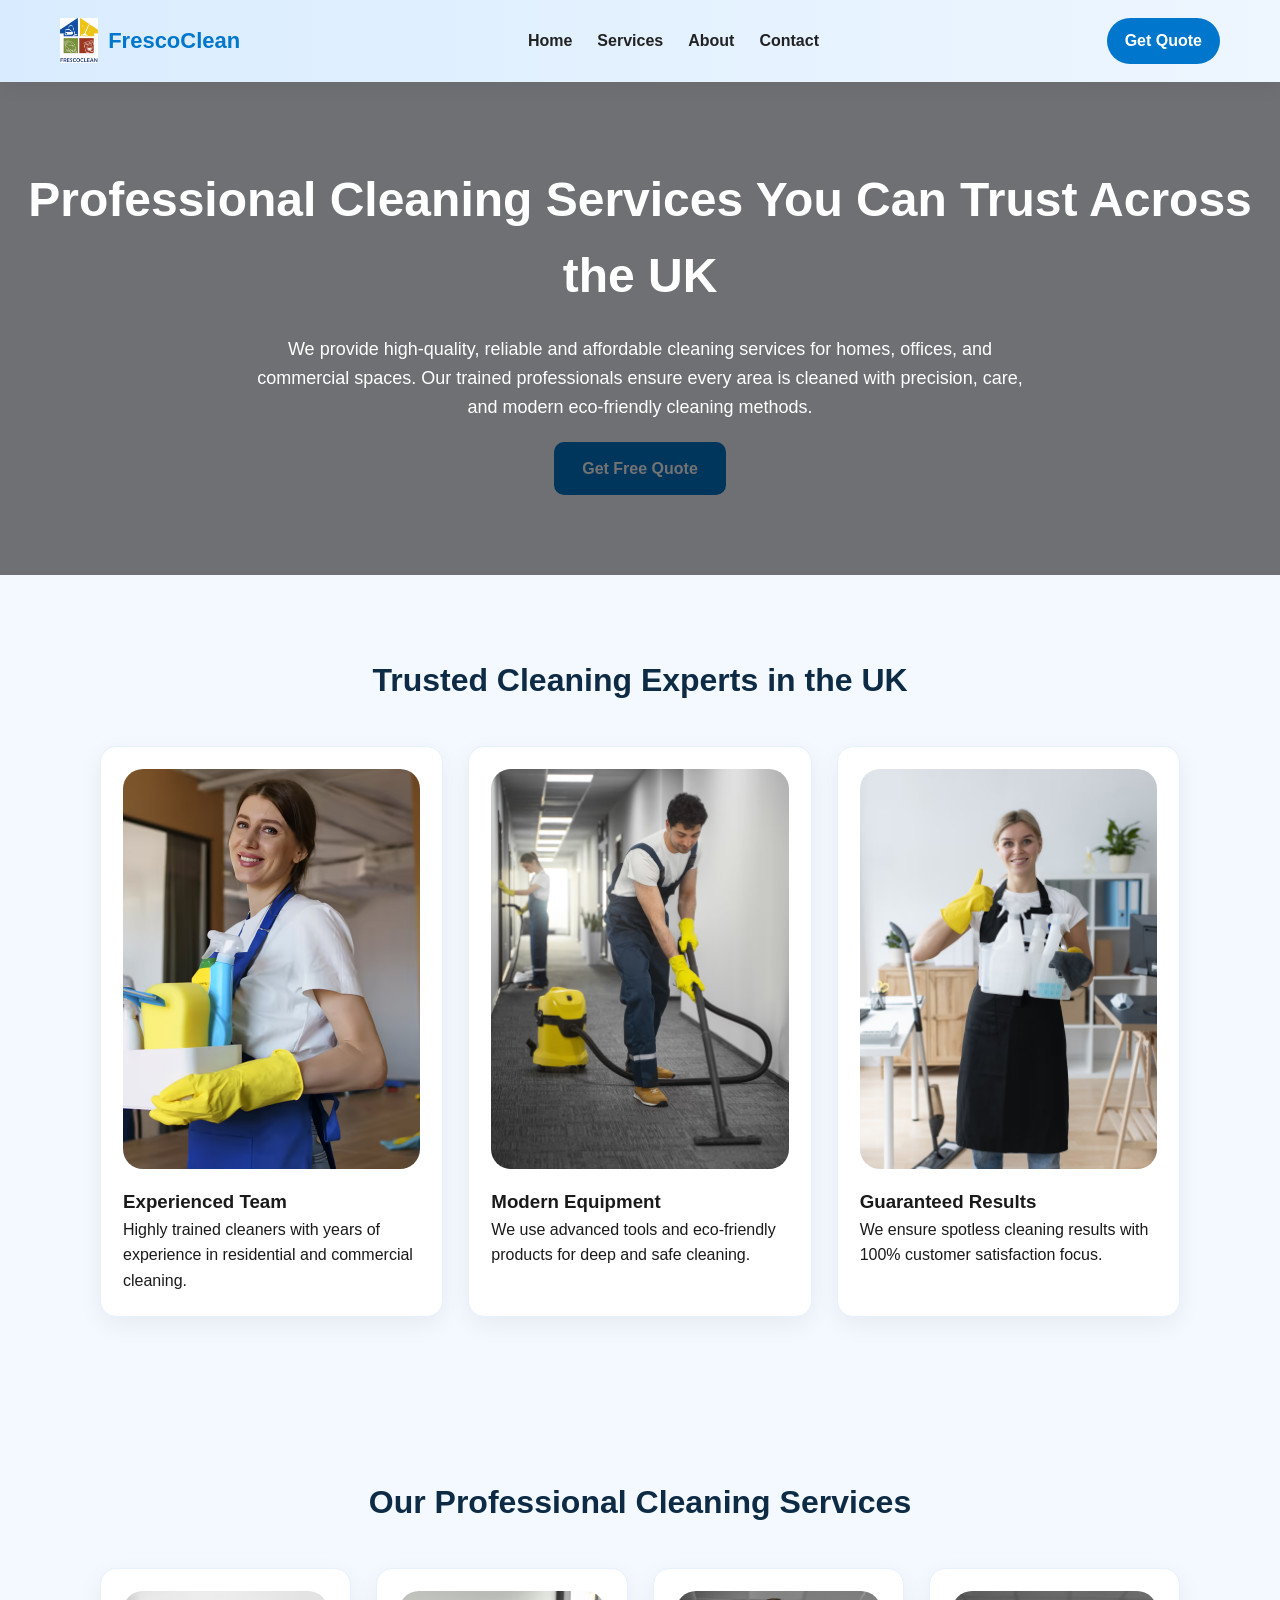
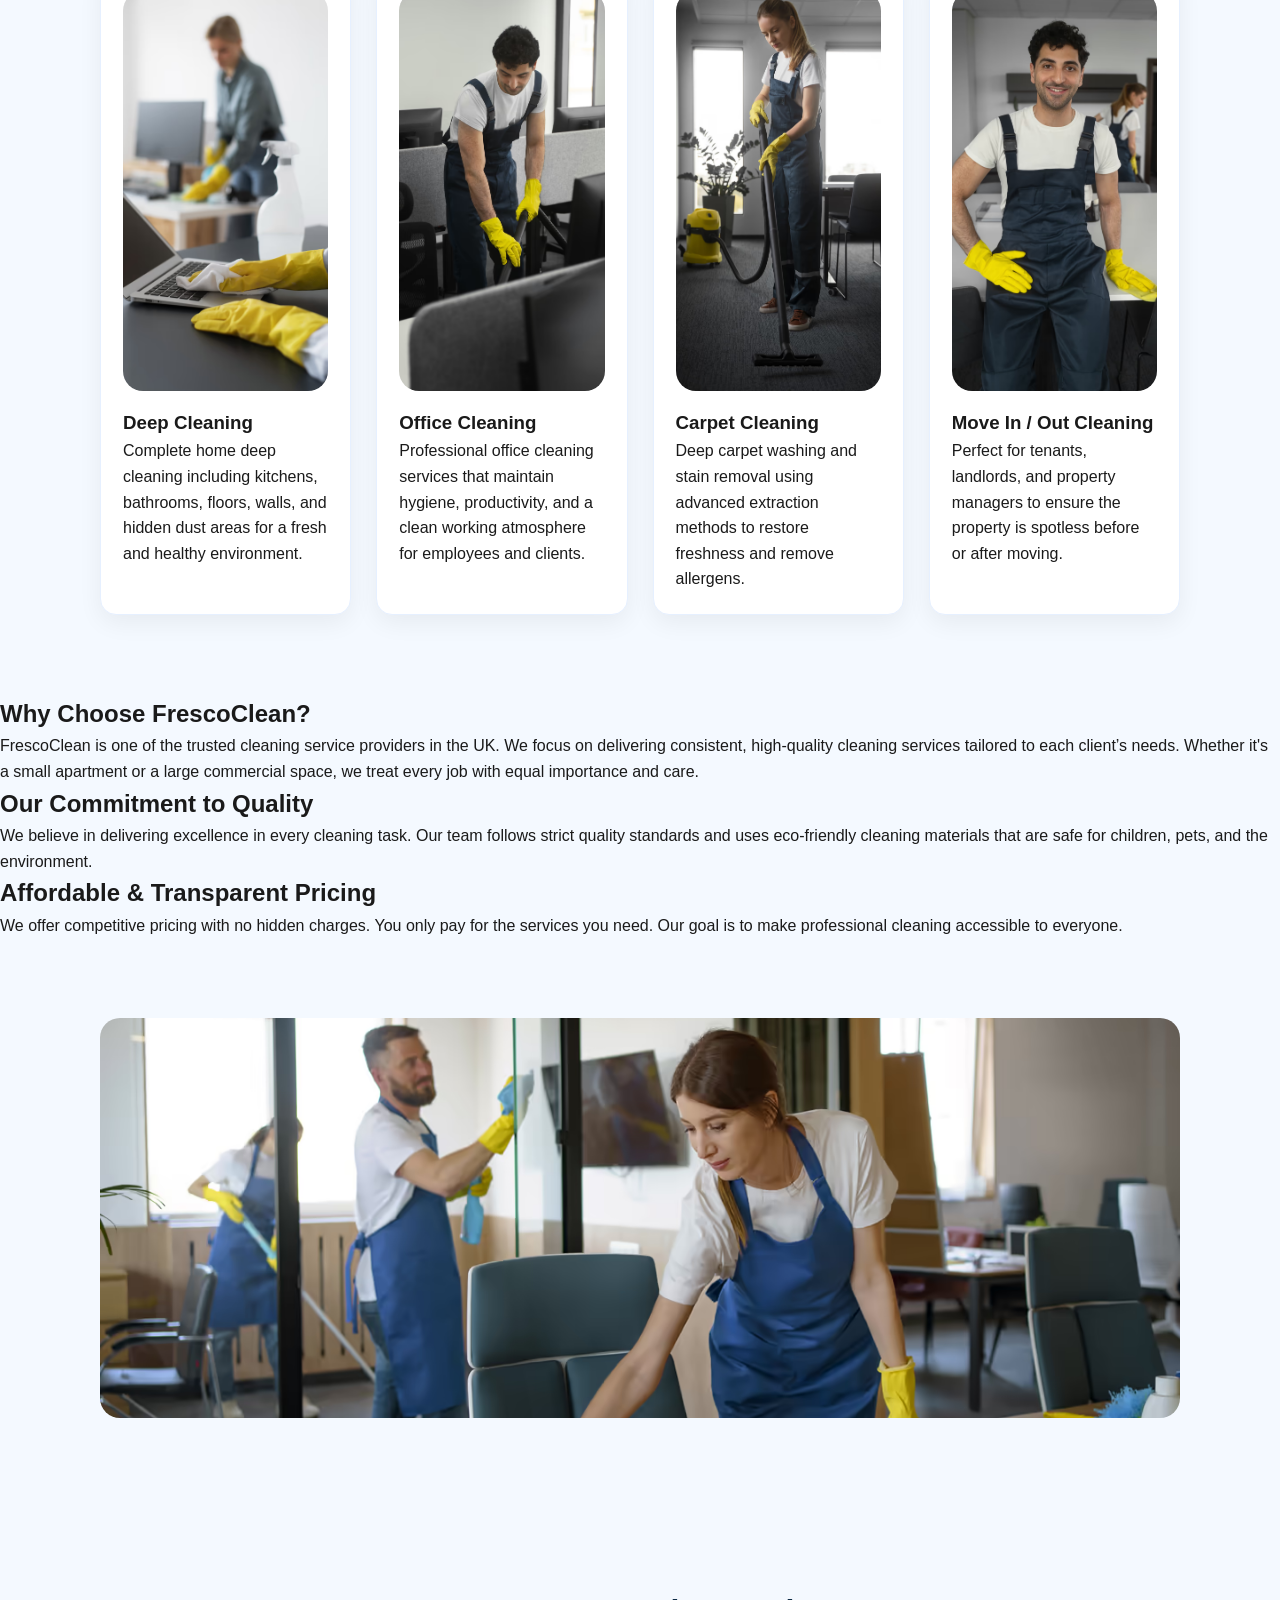
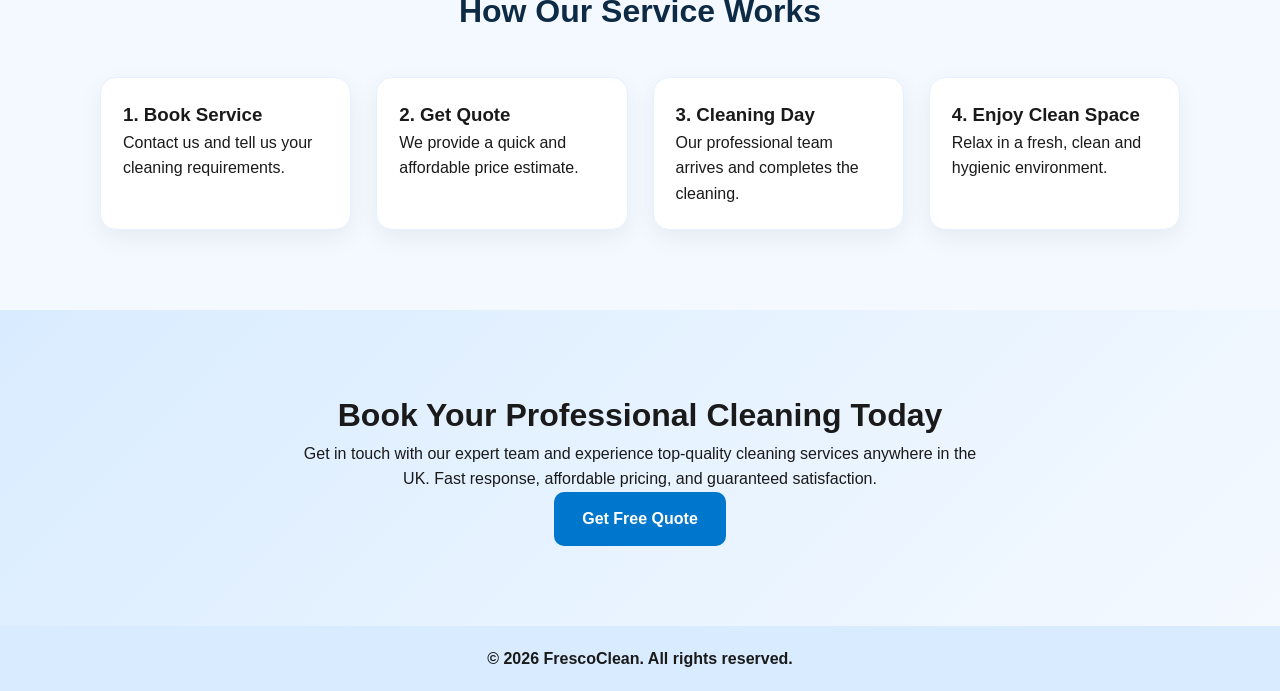
==== index.html @ 320743f5 "Update index.html" ====
<!DOCTYPE html>
<html>
<head>
  <title>FrescoClean - Professional Cleaning Services UK</title>
  <link rel="stylesheet" href="style.css">
  <meta name="viewport" content="width=device-width, initial-scale=1.0">
</head>

<body>

<!-- NAV -->
<header class="navbar">
  
  <div class="logo-box">
    <img src="images/logo.avif" alt="FrescoClean Logo">
    <span>FrescoClean</span>
  </div>

  <nav>
    <a href="index.html">Home</a>
    <a href="services.html">Services</a>
    <a href="about.html">About</a>
    <a href="contact.html">Contact</a>
  </nav>

  <a href="contact.html" class="nav-btn">Get Quote</a>
</header>

<!-- HERO -->
<section class="hero hero-img">
  <h1>Professional Cleaning Services You Can Trust Across the UK</h1>
  <p style="color: white;">
    We provide high-quality, reliable and affordable cleaning services for homes,
    offices, and commercial spaces. Our trained professionals ensure every area
    is cleaned with precision, care, and modern eco-friendly cleaning methods.
  </p>
  <a class="btn" href="contact.html">Get Free Quote</a>
</section>

<!-- TRUST STRIP -->
<section class="section">
  <h2>Trusted Cleaning Experts in the UK</h2>
  <div class="grid">

    <div class="card">
      <img src="images/team.avif">
      <h3>Experienced Team</h3>
      <p>Highly trained cleaners with years of experience in residential and commercial cleaning.</p>
    </div>

    <div class="card">
      <img src="images/tools.avif">
      <h3>Modern Equipment</h3>
      <p>We use advanced tools and eco-friendly products for deep and safe cleaning.</p>
    </div>

    <div class="card">
      <img src="images/clean-home.avif">
      <h3>Guaranteed Results</h3>
      <p>We ensure spotless cleaning results with 100% customer satisfaction focus.</p>
    </div>

  </div>
</section>

<!-- SERVICES -->
<section class="section">
  <h2>Our Professional Cleaning Services</h2>

  <div class="grid">

    <div class="card">
      <img src="images/deep-clean.avif">
      <h3>Deep Cleaning</h3>
      <p>
        Complete home deep cleaning including kitchens, bathrooms, floors, walls,
        and hidden dust areas for a fresh and healthy environment.
      </p>
    </div>

    <div class="card">
      <img src="images/office.avif">
      <h3>Office Cleaning</h3>
      <p>
        Professional office cleaning services that maintain hygiene, productivity,
        and a clean working atmosphere for employees and clients.
      </p>
    </div>

    <div class="card">
      <img src="images/carpet.avif">
      <h3>Carpet Cleaning</h3>
      <p>
        Deep carpet washing and stain removal using advanced extraction methods
        to restore freshness and remove allergens.
      </p>
    </div>

    <div class="card">
      <img src="images/move.avif">
      <h3>Move In / Out Cleaning</h3>
      <p>
        Perfect for tenants, landlords, and property managers to ensure the
        property is spotless before or after moving.
      </p>
    </div>

  </div>
</section>

<!-- WHY CHOOSE US LONG SECTION -->
<section class="long">

  <div class="block">
    <h2>Why Choose FrescoClean?</h2>
    <p>
      FrescoClean is one of the trusted cleaning service providers in the UK.
      We focus on delivering consistent, high-quality cleaning services tailored
      to each client’s needs. Whether it's a small apartment or a large commercial space,
      we treat every job with equal importance and care.
    </p>
  </div>

  <div class="block">
    <h2>Our Commitment to Quality</h2>
    <p>
      We believe in delivering excellence in every cleaning task. Our team follows
      strict quality standards and uses eco-friendly cleaning materials that are safe
      for children, pets, and the environment.
    </p>
  </div>

  <div class="block">
    <h2>Affordable & Transparent Pricing</h2>
    <p>
      We offer competitive pricing with no hidden charges. You only pay for the
      services you need. Our goal is to make professional cleaning accessible to everyone.
    </p>
  </div>

</section>

<!-- IMAGE BANNER -->
<section class="section">
  <img src="images/hor.avif" style="width:100%;height:400px;object-fit:cover;border-radius:20px;">
</section>

<!-- PROCESS -->
<section class="section">
  <h2>How Our Service Works</h2>

  <div class="grid">

    <div class="card">
      <h3>1. Book Service</h3>
      <p>Contact us and tell us your cleaning requirements.</p>
    </div>

    <div class="card">
      <h3>2. Get Quote</h3>
      <p>We provide a quick and affordable price estimate.</p>
    </div>

    <div class="card">
      <h3>3. Cleaning Day</h3>
      <p>Our professional team arrives and completes the cleaning.</p>
    </div>

    <div class="card">
      <h3>4. Enjoy Clean Space</h3>
      <p>Relax in a fresh, clean and hygienic environment.</p>
    </div>

  </div>
</section>

<!-- CTA -->
<section class="cta">
  <h2>Book Your Professional Cleaning Today</h2>
  <p>
    Get in touch with our expert team and experience top-quality cleaning services
    anywhere in the UK. Fast response, affordable pricing, and guaranteed satisfaction.
  </p>
  <a class="btn" href="contact.html">Get Free Quote</a>
</section>

<!-- FOOTER -->
<footer>
  © 2026 FrescoClean. All rights reserved.
</footer>

</body>
</html>
---- style.css ----
/* ================= RESET ================= */
*{
  margin:0;
  padding:0;
  box-sizing:border-box;
  font-family: Arial, sans-serif;
}

body{
  background:#f4f9ff;
  color:#1a1a1a;
  line-height:1.6;
  overflow-x:hidden;
}

/* ================= NAVBAR ================= */
.navbar{
  display:flex;
  justify-content:space-between;
  align-items:center;
  padding:18px 60px;
  background:linear-gradient(90deg,#d9ecff,#eef6ff);
  position:sticky;
  top:0;
  z-index:999;
  box-shadow:0 5px 20px rgba(0,0,0,0.05);
}

/* LOGO */
.logo-box{
  display:flex;
  align-items:center;
  gap:10px;
}

.logo-box img{
  height:45px;
  width:auto;
}

.logo-box span{
  font-size:22px;
  font-weight:800;
  color:#0077cc;
}

/* NAV LINKS */
.navbar nav{
  display:flex;
  gap:25px;
  align-items:center;
}

.navbar nav a{
  text-decoration:none;
  color:#222;
  font-weight:600;
  transition:0.3s;
}

.navbar nav a:hover{
  color:#0077cc;
}

/* CTA BUTTON */
.nav-btn{
  padding:10px 18px;
  background:#0077cc;
  color:#fff;
  border-radius:25px;
  text-decoration:none;
  font-weight:bold;
  transition:0.3s;
}

.nav-btn:hover{
  background:#005fa3;
}

/* ================= HERO ================= */
.hero{
  min-height:auto;
  padding:80px 20px;
  text-align:center;
}

.hero h1{
  font-size:48px;
  font-weight:800;
}

.hero p{
  font-size:18px;
  max-width:800px;
  margin:20px auto;
  color:#444;
}

/* HERO IMAGE */
.hero-img{
  background:url("images/hero.jpg") center/cover no-repeat;
  color:#fff;
  position:relative;
}

.hero-img::before{
  content:"";
  position:absolute;
  inset:0;
  background:rgba(0,0,0,0.55);
}

.hero-img h1,
.hero-img p{
  position:relative;
  z-index:2;
}

/* ================= SECTIONS ================= */
.section{
  padding:80px 100px;
}

.section h2{
  font-size:32px;
  text-align:center;
  margin-bottom:40px;
  color:#0d2b45;
}

/* GRID */
.grid{
  display:grid;
  grid-template-columns:repeat(auto-fit,minmax(250px,1fr));
  gap:25px;
}

/* CARD */
.card{
  background:#fff;
  border-radius:16px;
  padding:22px;
  box-shadow:0 8px 25px rgba(0,0,0,0.06);
  border:1px solid #e6f0ff;
  transition:0.3s;
}

.card:hover{
  transform:translateY(-6px);
}

.card img{
  width:100%;
  height:180px;
  object-fit:cover;
  border-radius:12px;
  margin-bottom:10px;
}

/* IMAGE SECTION */
.section img{
  width:100%;
  height:400px;
  object-fit:cover;
  border-radius:20px;
}

/* CTA */
.cta{
  text-align:center;
  padding:80px 20px;
  background:linear-gradient(135deg,#d9ecff,#f4f9ff);
}

.cta h2{
  font-size:32px;
}

.cta p{
  max-width:700px;
  margin:auto;
}

/* FOOTER */
footer{
  text-align:center;
  padding:20px;
  background:#d9ecff;
  font-weight:600;
}

/* ================= CONTACT FORM ================= */
.contact-form-box{
  max-width:800px;
  margin:auto;
}

.form-grid{
  display:grid;
  grid-template-columns:1fr 1fr;
  gap:15px;
}

.contact-form-box input,
.contact-form-box select,
.contact-form-box textarea{
  width:100%;
  padding:14px;
  margin-top:12px;
  border:1px solid #e0e0e0;
  border-radius:10px;
  font-size:14px;
  outline:none;
  transition:0.3s;
}

.contact-form-box input:focus,
.contact-form-box select:focus,
.contact-form-box textarea:focus{
  border-color:#0077cc;
  box-shadow:0 0 0 3px rgba(0,119,204,0.1);
}

/* BUTTON */
.btn{
  display:inline-block;
  padding:14px 28px;
  background:#0077cc;
  color:#fff;
  border-radius:10px;
  text-decoration:none;
  font-weight:600;
  transition:0.3s;
}

.btn:hover{
  background:#005fa3;
}

/* ================= MOBILE FIX ================= */
@media(max-width:768px){

  .navbar{
    flex-wrap:wrap;
    padding:12px 15px;
    gap:10px;
  }

  .navbar nav{
    flex-wrap:wrap;
    justify-content:center;
    gap:10px;
  }

  .hero h1{
    font-size:28px;
  }

  .hero p{
    font-size:15px;
  }

  .section{
    padding:40px 15px;
  }

  .grid{
    grid-template-columns:1fr;
  }

  .section img{
    height:220px;
  }

  .form-grid{
    grid-template-columns:1fr;
  }

  .cta h2{
    font-size:24px;
  }
}

/* SMALL PHONES */
@media(max-width:420px){

  .hero h1{
    font-size:24px;
  }

  .navbar nav a{
    font-size:12px;
  }
}
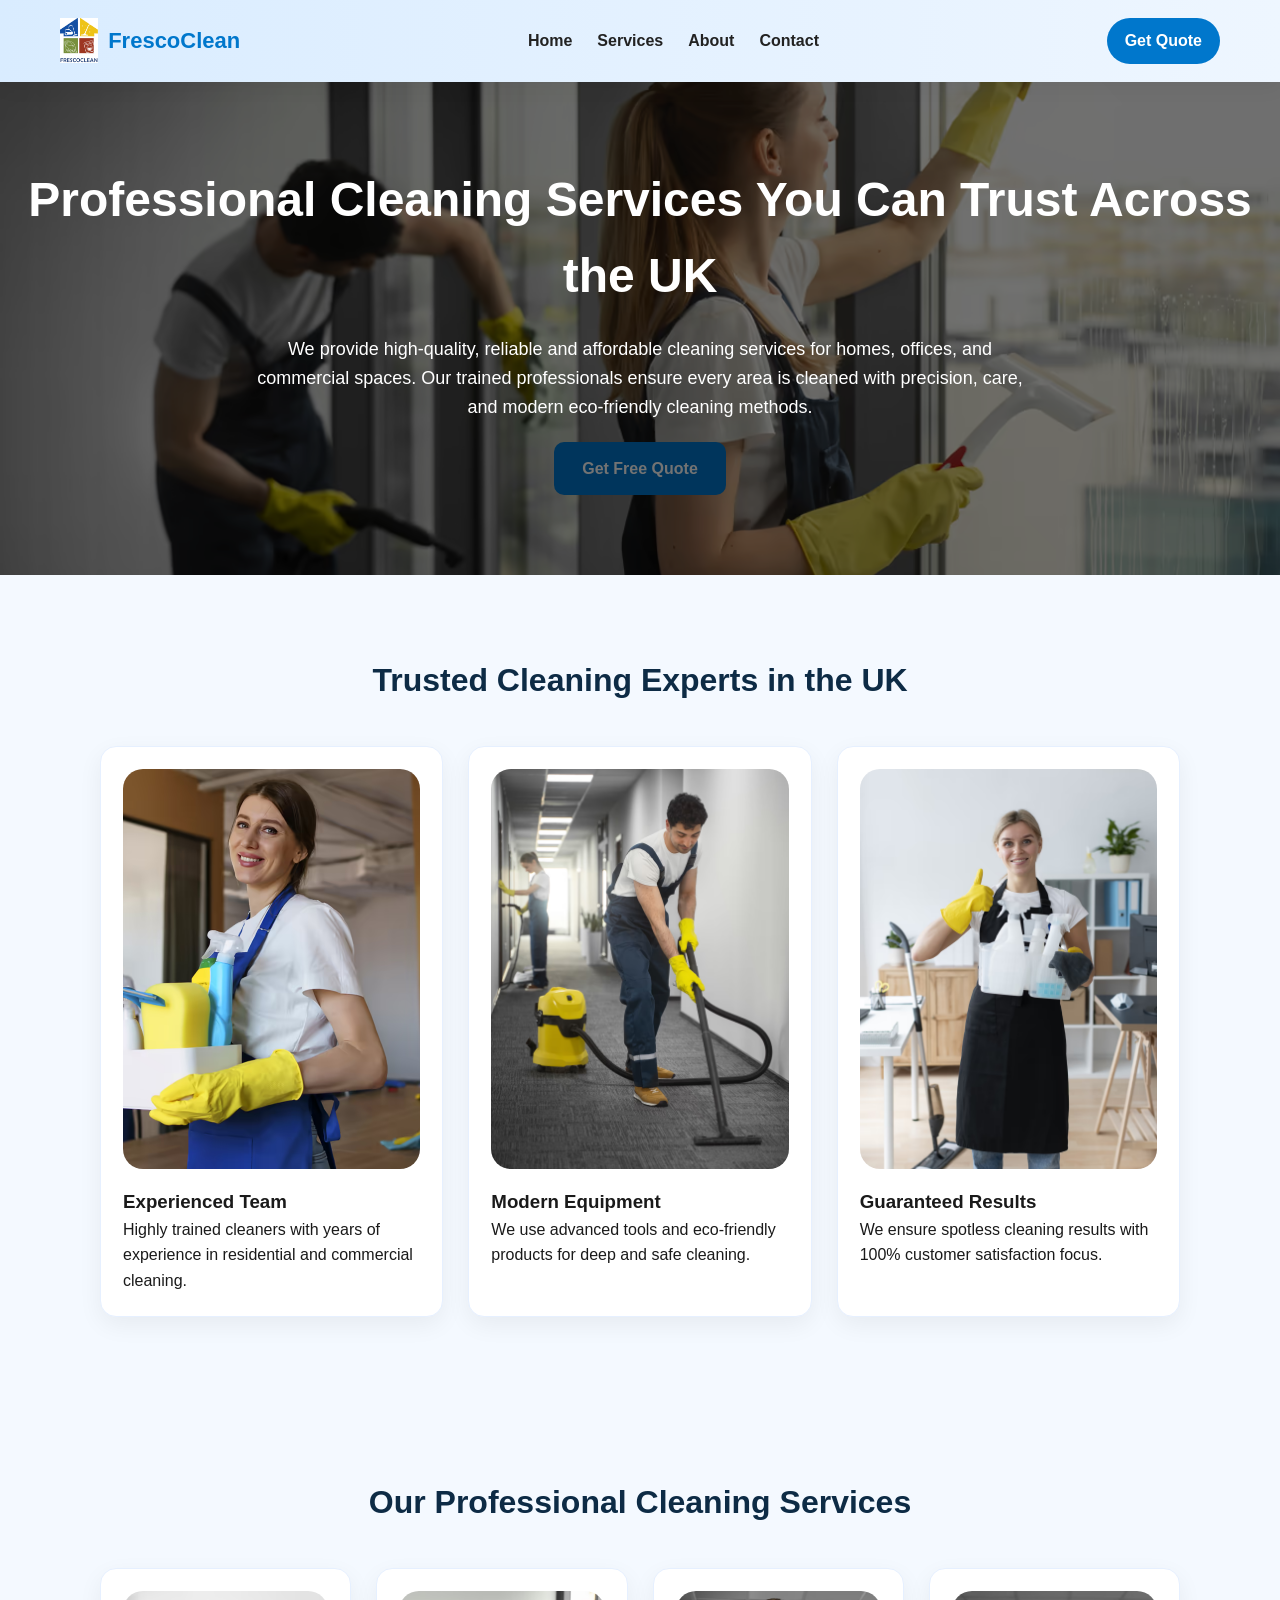
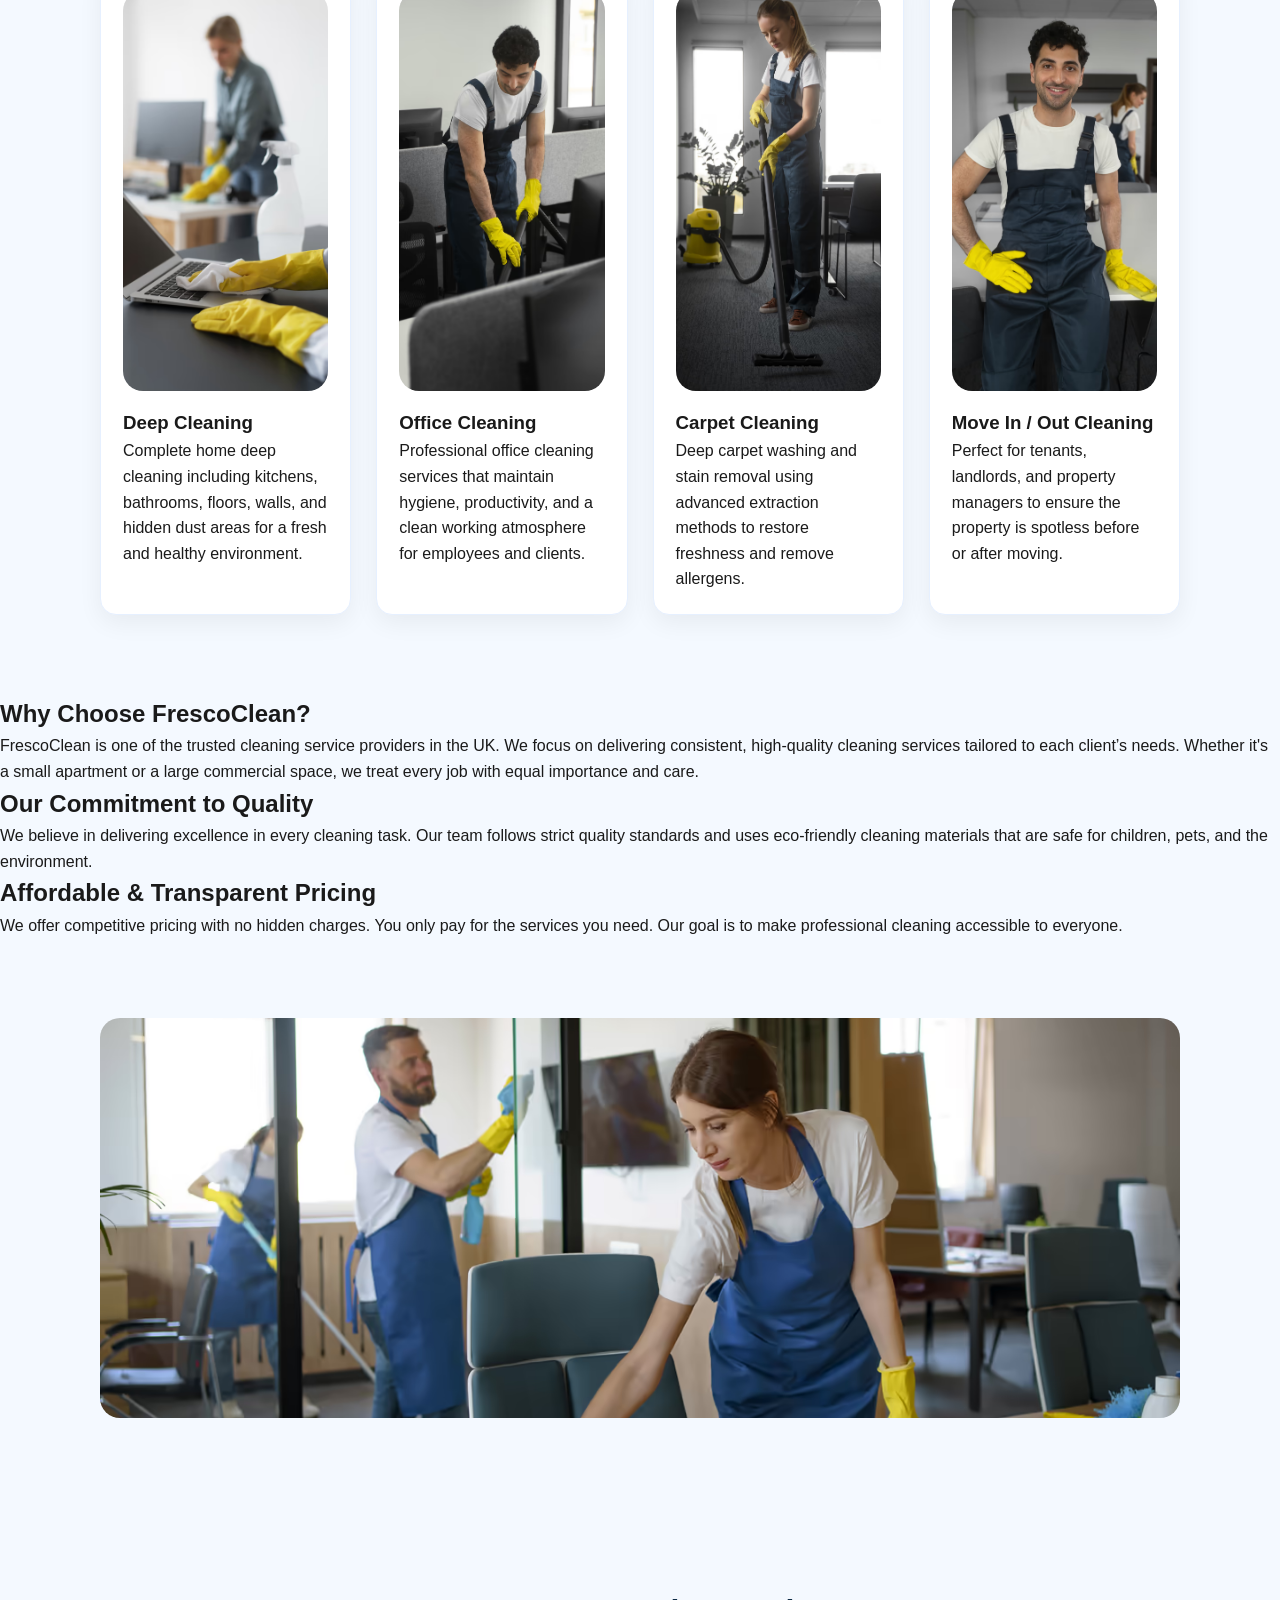
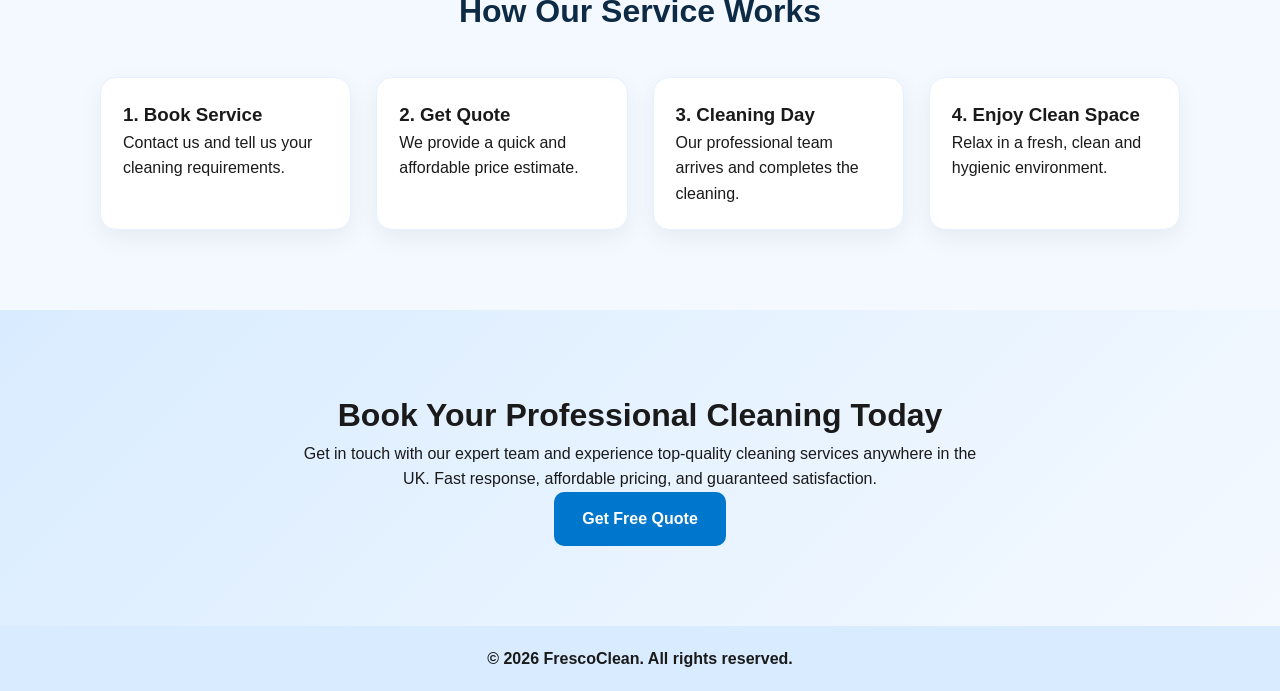
==== commit 1814adcd: "Update index.html" ====
--- a/index.html
+++ b/index.html
@@ -109,9 +109,9 @@
 </section>
 
 <!-- WHY CHOOSE US LONG SECTION -->
-<section class="long">
+<div class="info-section">
 
-  <div class="block">
+  <div class="info-card">
     <h2>Why Choose FrescoClean?</h2>
     <p>
       FrescoClean is one of the trusted cleaning service providers in the UK.
@@ -121,7 +121,7 @@
     </p>
   </div>
 
-  <div class="block">
+  <div class="info-card">
     <h2>Our Commitment to Quality</h2>
     <p>
       We believe in delivering excellence in every cleaning task. Our team follows
@@ -130,7 +130,7 @@
     </p>
   </div>
 
-  <div class="block">
+  <div class="info-card">
     <h2>Affordable & Transparent Pricing</h2>
     <p>
       We offer competitive pricing with no hidden charges. You only pay for the
@@ -138,9 +138,7 @@
     </p>
   </div>
 
-</section>
-
-<!-- IMAGE BANNER -->
+</div><!-- IMAGE BANNER -->
 <section class="section">
   <img src="images/hor.avif" style="width:100%;height:400px;object-fit:cover;border-radius:20px;">
 </section>
--- a/style.css
+++ b/style.css
@@ -99,7 +99,7 @@
 
 /* HERO IMAGE */
 .hero-img{
-  background:url("images/hero.jpg") center/cover no-repeat;
+  background:url("images/hero.avif") center/cover no-repeat;
   color:#fff;
   position:relative;
 }
@@ -292,4 +292,4 @@
   .navbar nav a{
     font-size:12px;
   }
-}+}
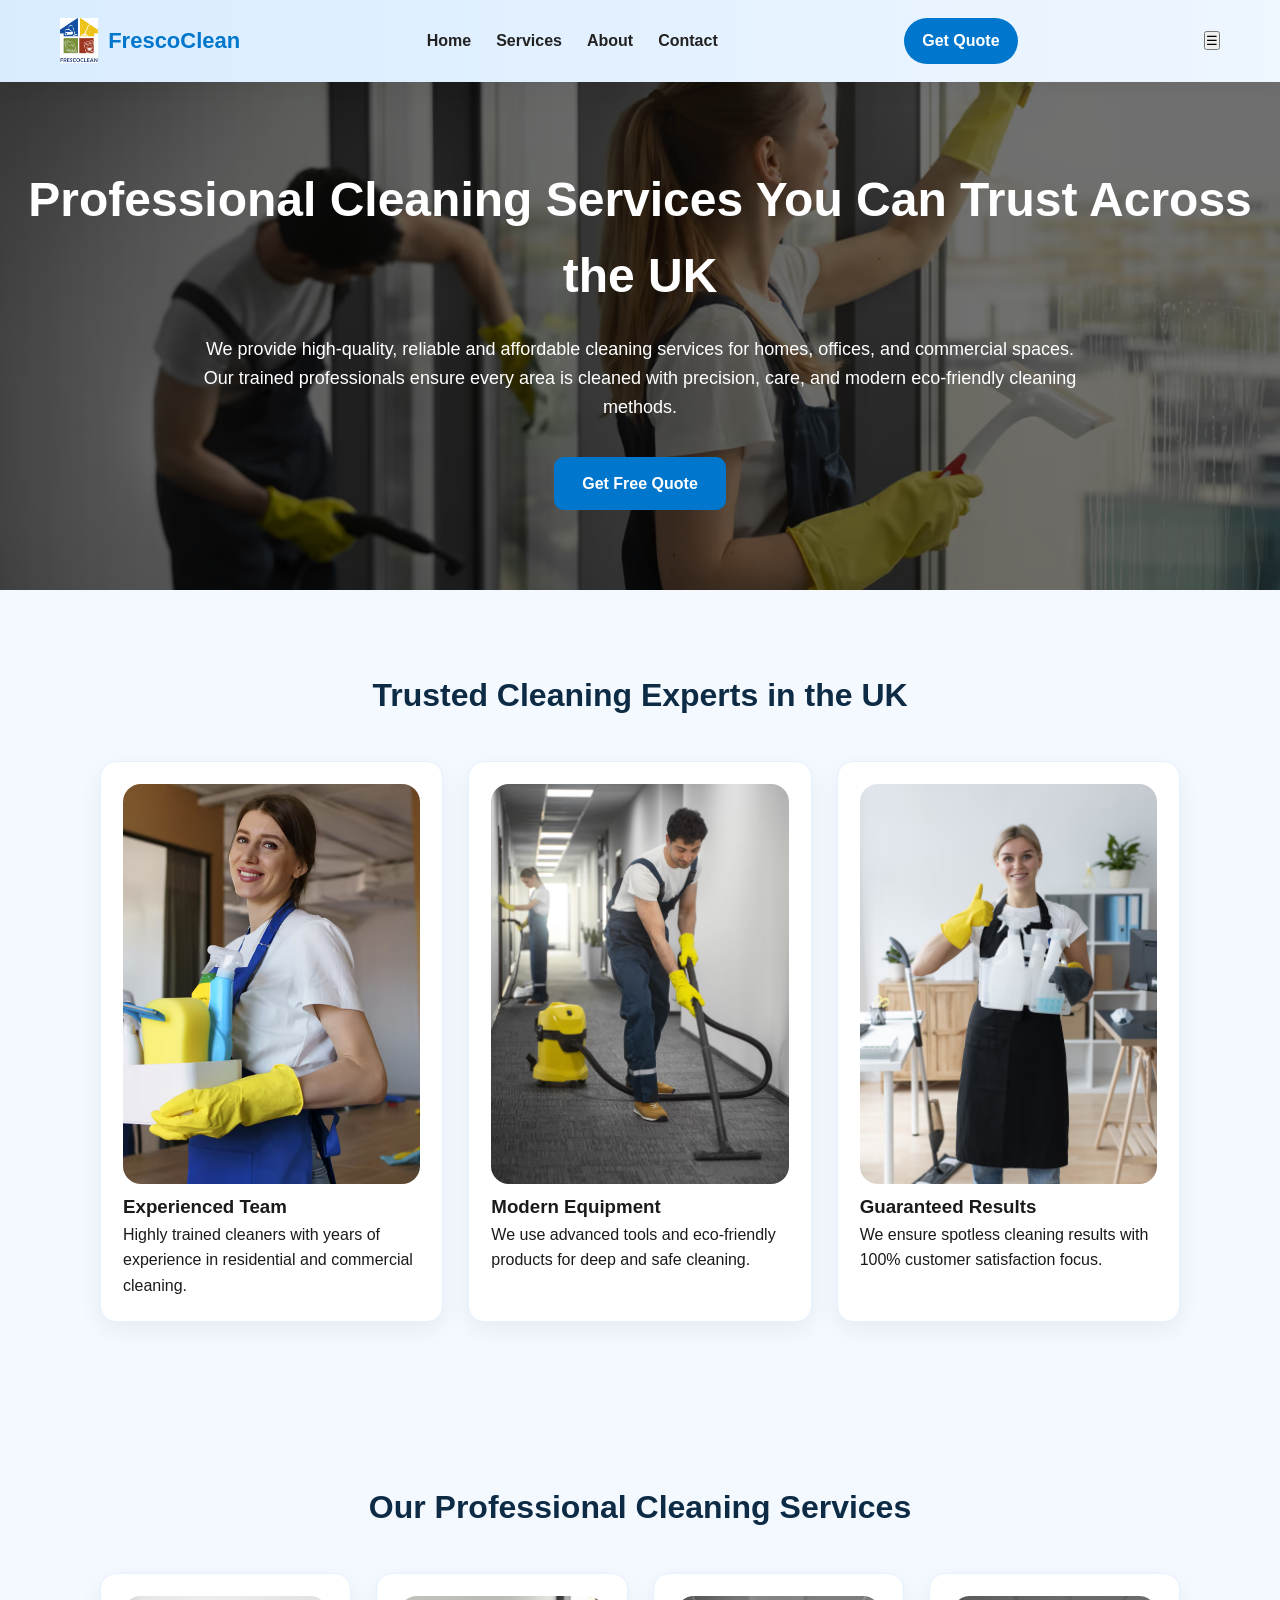
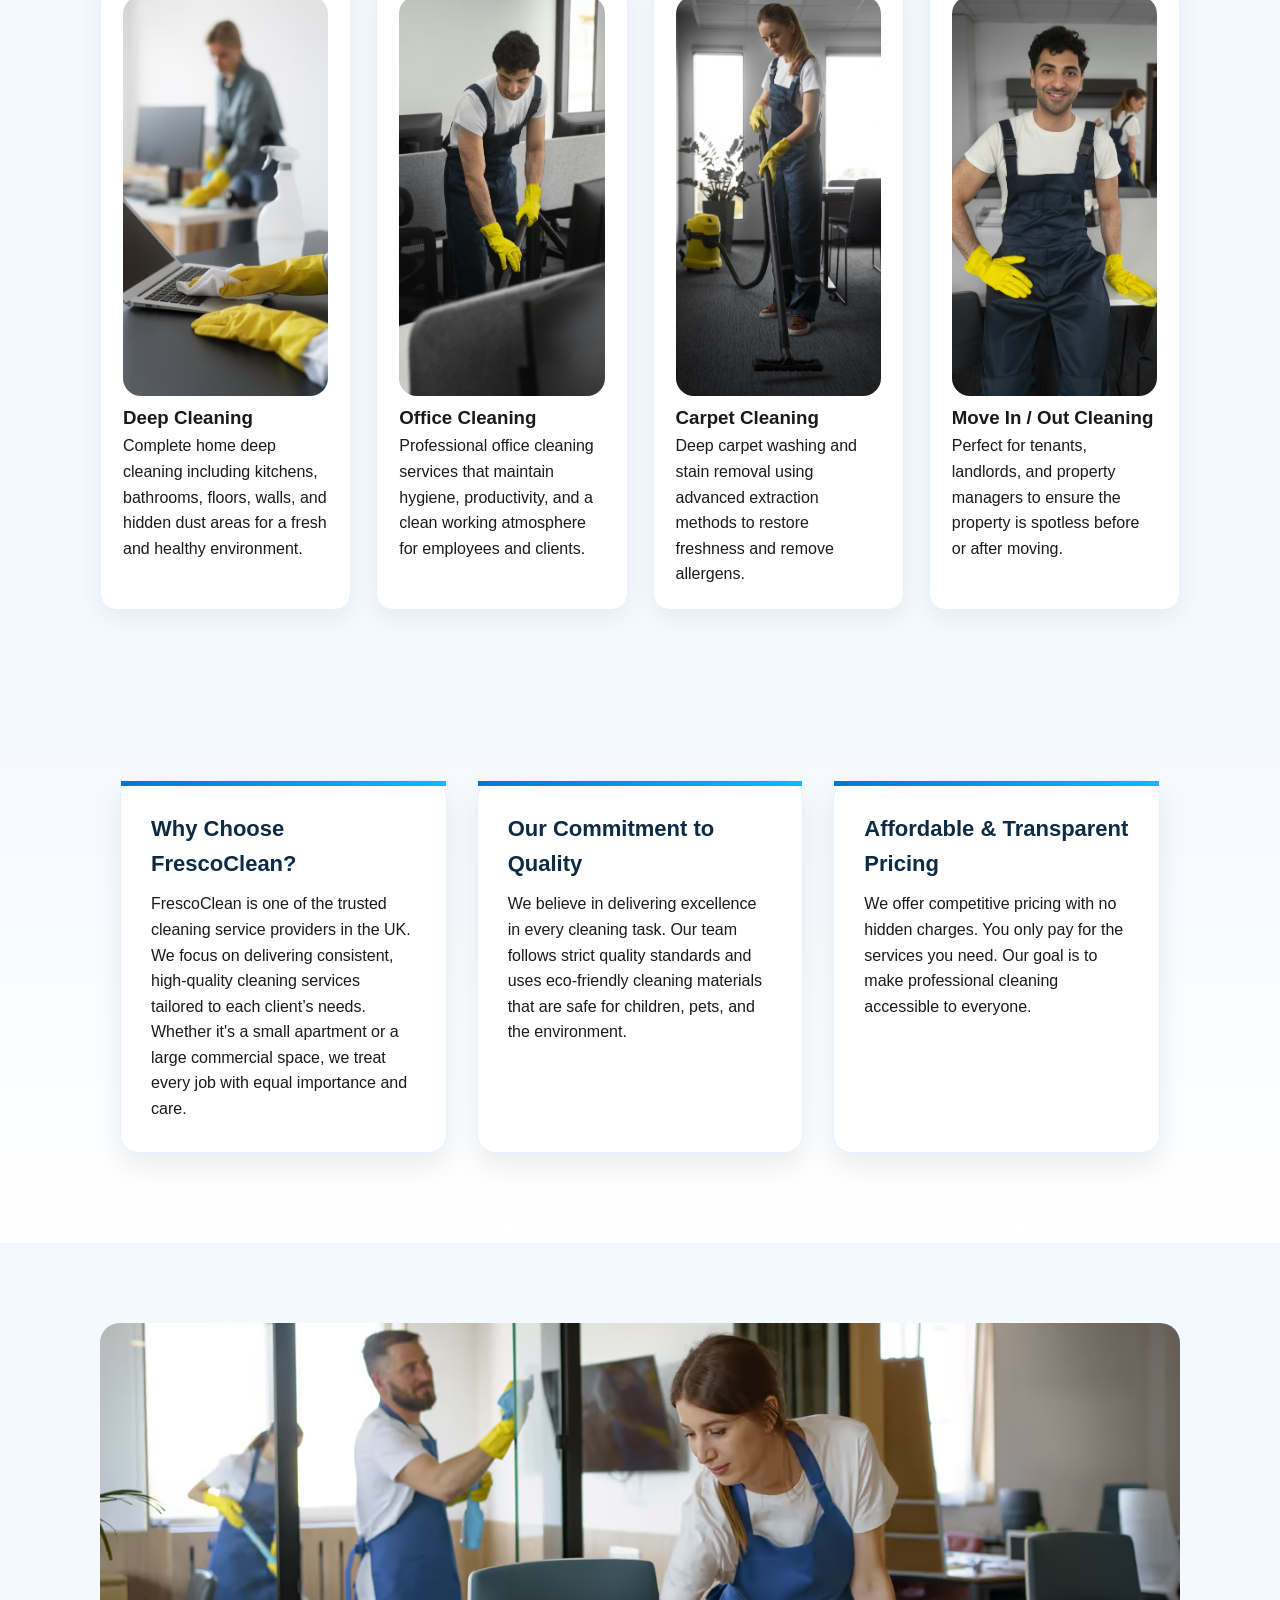
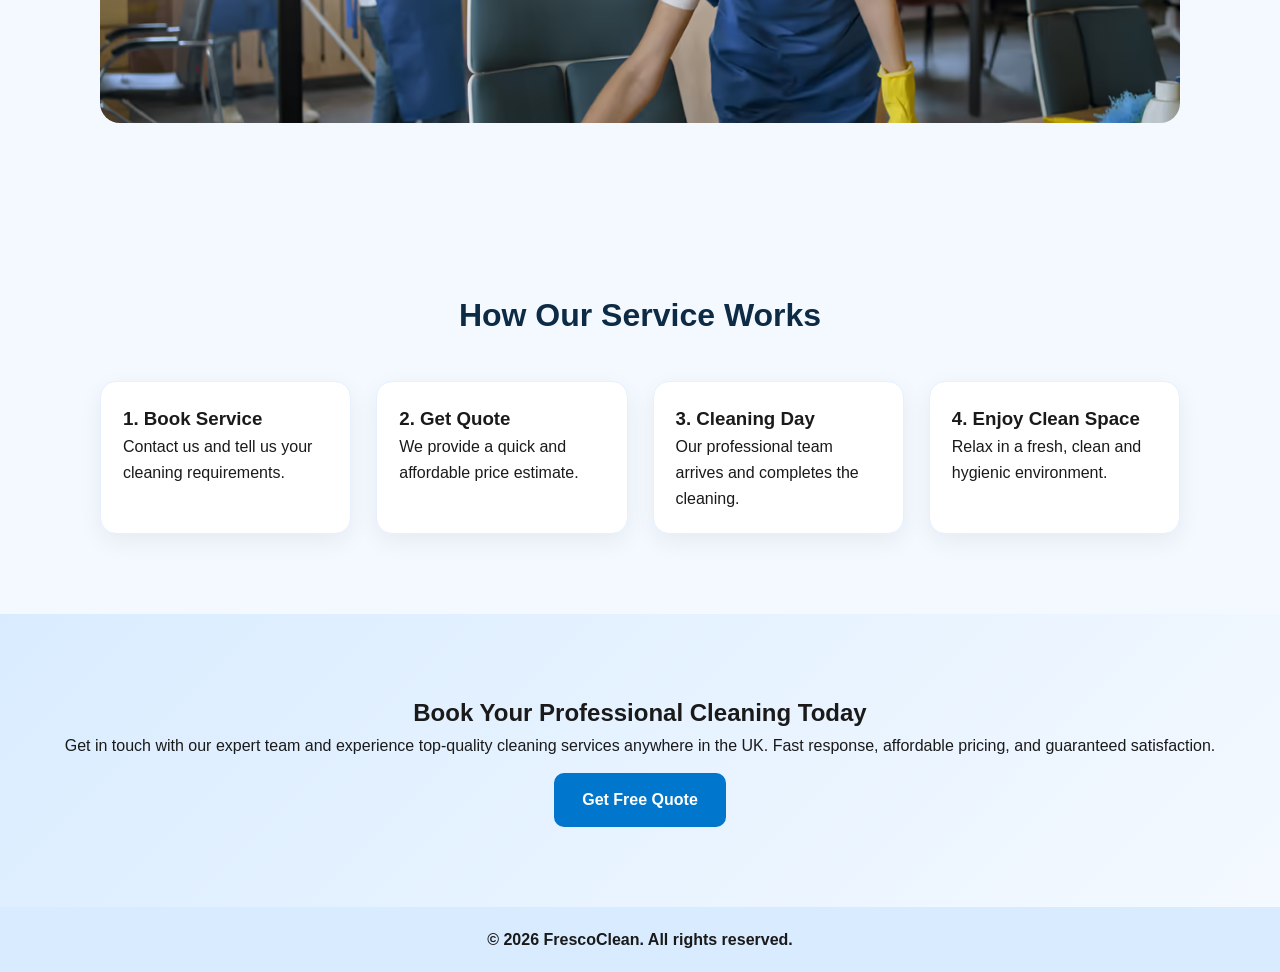
==== commit 78c2f080: "Update index.html" ====
--- a/index.html
+++ b/index.html
@@ -10,13 +10,13 @@
 
 <!-- NAV -->
 <header class="navbar">
-  
+
   <div class="logo-box">
     <img src="images/logo.avif" alt="FrescoClean Logo">
     <span>FrescoClean</span>
   </div>
 
-  <nav>
+  <nav id="navMenu">
     <a href="index.html">Home</a>
     <a href="services.html">Services</a>
     <a href="about.html">About</a>
@@ -24,6 +24,9 @@
   </nav>
 
   <a href="contact.html" class="nav-btn">Get Quote</a>
+
+  <button class="menu-toggle" onclick="toggleMenu()">☰</button>
+
 </header>
 
 <!-- HERO -->
@@ -188,4 +191,9 @@
 </footer>
 
 </body>
+  <script>
+function toggleMenu(){
+  document.querySelector(".navbar nav").classList.toggle("active");
+}
+</script>
 </html>
--- a/style.css
+++ b/style.css
@@ -1,4 +1,3 @@
-
 /* ================= RESET ================= */
 *{
   margin:0;
@@ -27,7 +26,6 @@
   box-shadow:0 5px 20px rgba(0,0,0,0.05);
 }
 
-/* LOGO */
 .logo-box{
   display:flex;
   align-items:center;
@@ -36,7 +34,6 @@
 
 .logo-box img{
   height:45px;
-  width:auto;
 }
 
 .logo-box span{
@@ -45,25 +42,21 @@
   color:#0077cc;
 }
 
-/* NAV LINKS */
 .navbar nav{
   display:flex;
   gap:25px;
-  align-items:center;
 }
 
 .navbar nav a{
   text-decoration:none;
   color:#222;
   font-weight:600;
-  transition:0.3s;
 }
 
 .navbar nav a:hover{
   color:#0077cc;
 }
 
-/* CTA BUTTON */
 .nav-btn{
   padding:10px 18px;
   background:#0077cc;
@@ -80,7 +73,6 @@
 
 /* ================= HERO ================= */
 .hero{
-  min-height:auto;
   padding:80px 20px;
   text-align:center;
 }
@@ -92,16 +84,15 @@
 
 .hero p{
   font-size:18px;
-  max-width:800px;
+  max-width:900px;
   margin:20px auto;
   color:#444;
 }
 
-/* HERO IMAGE */
 .hero-img{
   background:url("images/hero.avif") center/cover no-repeat;
+  position:relative;
   color:#fff;
-  position:relative;
 }
 
 .hero-img::before{
@@ -112,31 +103,32 @@
 }
 
 .hero-img h1,
-.hero-img p{
+.hero-img p,
+.hero-img a{
   position:relative;
   z-index:2;
 }
 
-/* ================= SECTIONS ================= */
+/* ================= SECTION ================= */
 .section{
   padding:80px 100px;
 }
 
 .section h2{
+  text-align:center;
   font-size:32px;
-  text-align:center;
   margin-bottom:40px;
   color:#0d2b45;
 }
 
-/* GRID */
+/* ================= GRID ================= */
 .grid{
   display:grid;
   grid-template-columns:repeat(auto-fit,minmax(250px,1fr));
   gap:25px;
 }
 
-/* CARD */
+/* ================= CARD ================= */
 .card{
   background:#fff;
   border-radius:16px;
@@ -147,7 +139,7 @@
 }
 
 .card:hover{
-  transform:translateY(-6px);
+  transform:translateY(-5px);
 }
 
 .card img{
@@ -155,74 +147,15 @@
   height:180px;
   object-fit:cover;
   border-radius:12px;
-  margin-bottom:10px;
-}
-
-/* IMAGE SECTION */
-.section img{
-  width:100%;
-  height:400px;
-  object-fit:cover;
-  border-radius:20px;
-}
-
-/* CTA */
+}
+
+/* ================= CTA ================= */
 .cta{
   text-align:center;
   padding:80px 20px;
   background:linear-gradient(135deg,#d9ecff,#f4f9ff);
 }
 
-.cta h2{
-  font-size:32px;
-}
-
-.cta p{
-  max-width:700px;
-  margin:auto;
-}
-
-/* FOOTER */
-footer{
-  text-align:center;
-  padding:20px;
-  background:#d9ecff;
-  font-weight:600;
-}
-
-/* ================= CONTACT FORM ================= */
-.contact-form-box{
-  max-width:800px;
-  margin:auto;
-}
-
-.form-grid{
-  display:grid;
-  grid-template-columns:1fr 1fr;
-  gap:15px;
-}
-
-.contact-form-box input,
-.contact-form-box select,
-.contact-form-box textarea{
-  width:100%;
-  padding:14px;
-  margin-top:12px;
-  border:1px solid #e0e0e0;
-  border-radius:10px;
-  font-size:14px;
-  outline:none;
-  transition:0.3s;
-}
-
-.contact-form-box input:focus,
-.contact-form-box select:focus,
-.contact-form-box textarea:focus{
-  border-color:#0077cc;
-  box-shadow:0 0 0 3px rgba(0,119,204,0.1);
-}
-
-/* BUTTON */
 .btn{
   display:inline-block;
   padding:14px 28px;
@@ -231,42 +164,161 @@
   border-radius:10px;
   text-decoration:none;
   font-weight:600;
-  transition:0.3s;
+  margin-top:15px;
 }
 
 .btn:hover{
   background:#005fa3;
 }
 
-/* ================= MOBILE FIX ================= */
+/* ================= INFO / WHY CHOOSE ================= */
+.info-section{
+  padding:90px 120px;
+  display:grid;
+  grid-template-columns:repeat(3,1fr);
+  gap:30px;
+  background:linear-gradient(180deg,#f4f9ff,#ffffff);
+}
+
+.info-card{
+  background:#fff;
+  border-radius:18px;
+  padding:30px;
+  box-shadow:0 12px 30px rgba(0,0,0,0.08);
+  border:1px solid #e6f0ff;
+  position:relative;
+}
+
+.info-card::before{
+  content:"";
+  position:absolute;
+  top:0;
+  left:0;
+  height:5px;
+  width:100%;
+  background:linear-gradient(90deg,#0077cc,#00bfff);
+}
+
+.info-card h2{
+  font-size:22px;
+  margin-bottom:10px;
+  color:#0d2b45;
+}
+
+/* ================= ABOUT ================= */
+.about-section{
+  padding:90px 120px;
+  background:linear-gradient(180deg,#f4f9ff,#ffffff);
+}
+
+.about-grid{
+  display:grid;
+  grid-template-columns:repeat(3,1fr);
+  gap:30px;
+}
+
+/* ✅ FIXED HERE (IMPORTANT) */
+.about-card{
+  background:#fff;
+  border-radius:18px;
+  padding:30px;
+  box-shadow:0 12px 30px rgba(0,0,0,0.08);
+  border:1px solid #e6f0ff;
+  position:relative;
+  width:100%;          /* FIX */
+  max-width:none;      /* FIX - removes shrinking issue */
+}
+
+.about-card::before{
+  content:"";
+  position:absolute;
+  top:0;
+  left:0;
+  height:5px;
+  width:100%;
+  background:linear-gradient(90deg,#0077cc,#00bfff);
+}
+
+/* ================= IMAGE ================= */
+.section img{
+  width:100%;
+  height:400px;
+  object-fit:cover;
+  border-radius:18px;
+}
+
+/* ================= FORM ================= */
+.contact-form-box{
+  max-width:800px;
+  margin:auto;
+}
+
+.form-grid{
+  display:grid;
+  grid-template-columns:1fr 1fr;
+  gap:15px;
+}
+
+input,select,textarea{
+  width:100%;
+  padding:14px;
+  border-radius:10px;
+  border:1px solid #ddd;
+  margin-top:10px;
+}
+
+/* ================= FOOTER ================= */
+footer{
+  text-align:center;
+  padding:20px;
+  background:#d9ecff;
+  font-weight:600;
+}
+
+/* ================= TABLET ================= */
+@media(max-width:1024px){
+  .section{
+    padding:60px 40px;
+  }
+
+  .info-section,
+  .about-grid{
+    grid-template-columns:repeat(2,1fr);
+    padding:60px 40px;
+  }
+
+  .hero h1{
+    font-size:34px;
+  }
+}
+
+/* ================= MOBILE ================= */
 @media(max-width:768px){
 
   .navbar{
-    flex-wrap:wrap;
-    padding:12px 15px;
+    flex-direction:column;
+    align-items:flex-start;
     gap:10px;
+    padding:15px;
   }
 
   .navbar nav{
     flex-wrap:wrap;
-    justify-content:center;
     gap:10px;
-  }
-
-  .hero h1{
-    font-size:28px;
-  }
-
-  .hero p{
-    font-size:15px;
   }
 
   .section{
     padding:40px 15px;
   }
 
-  .grid{
+  .info-section,
+  .about-grid{
     grid-template-columns:1fr;
+    padding:40px 15px;
+  }
+
+  .hero h1{
+    font-size:24px;
   }
 
   .section img{
@@ -276,20 +328,11 @@
   .form-grid{
     grid-template-columns:1fr;
   }
-
-  .cta h2{
-    font-size:24px;
-  }
-}
-
-/* SMALL PHONES */
+}
+
+/* ================= SMALL MOBILE ================= */
 @media(max-width:420px){
-
   .hero h1{
-    font-size:24px;
-  }
-
-  .navbar nav a{
-    font-size:12px;
-  }
-}
+    font-size:20px;
+  }
+}
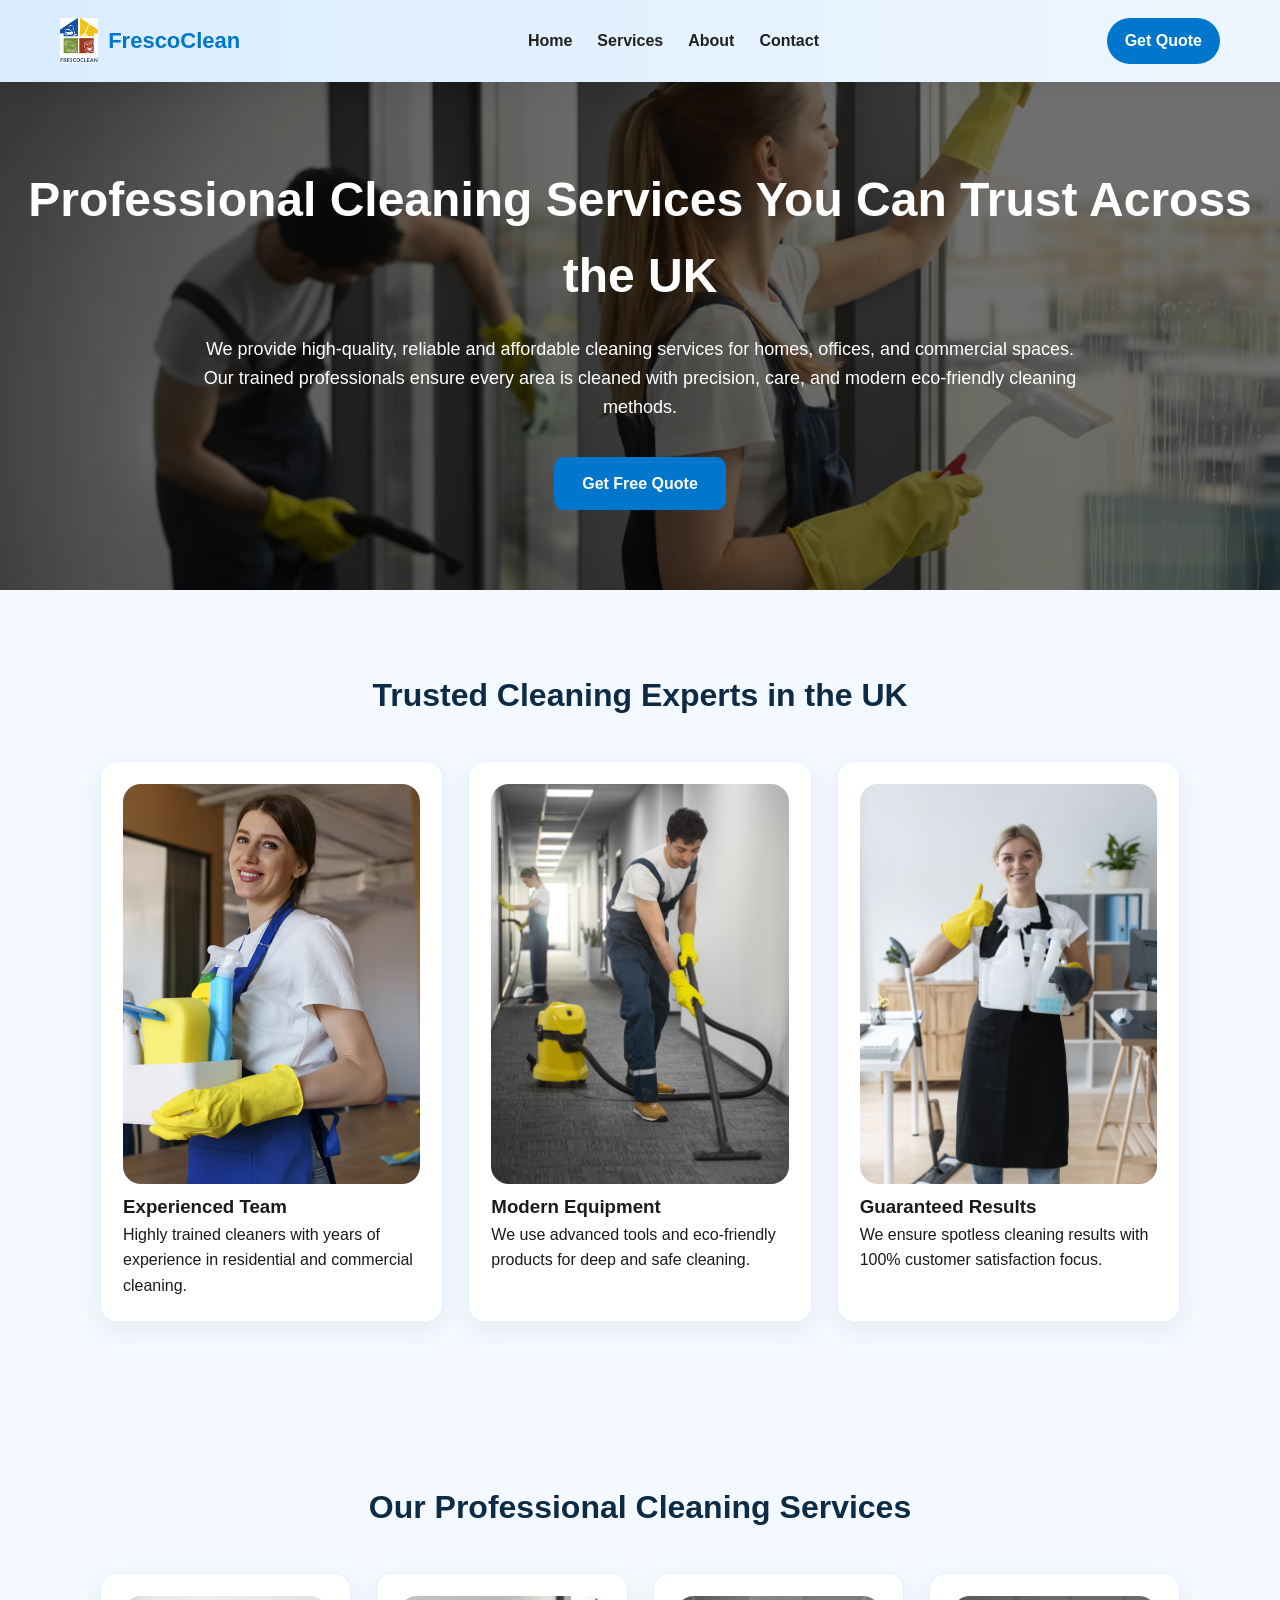
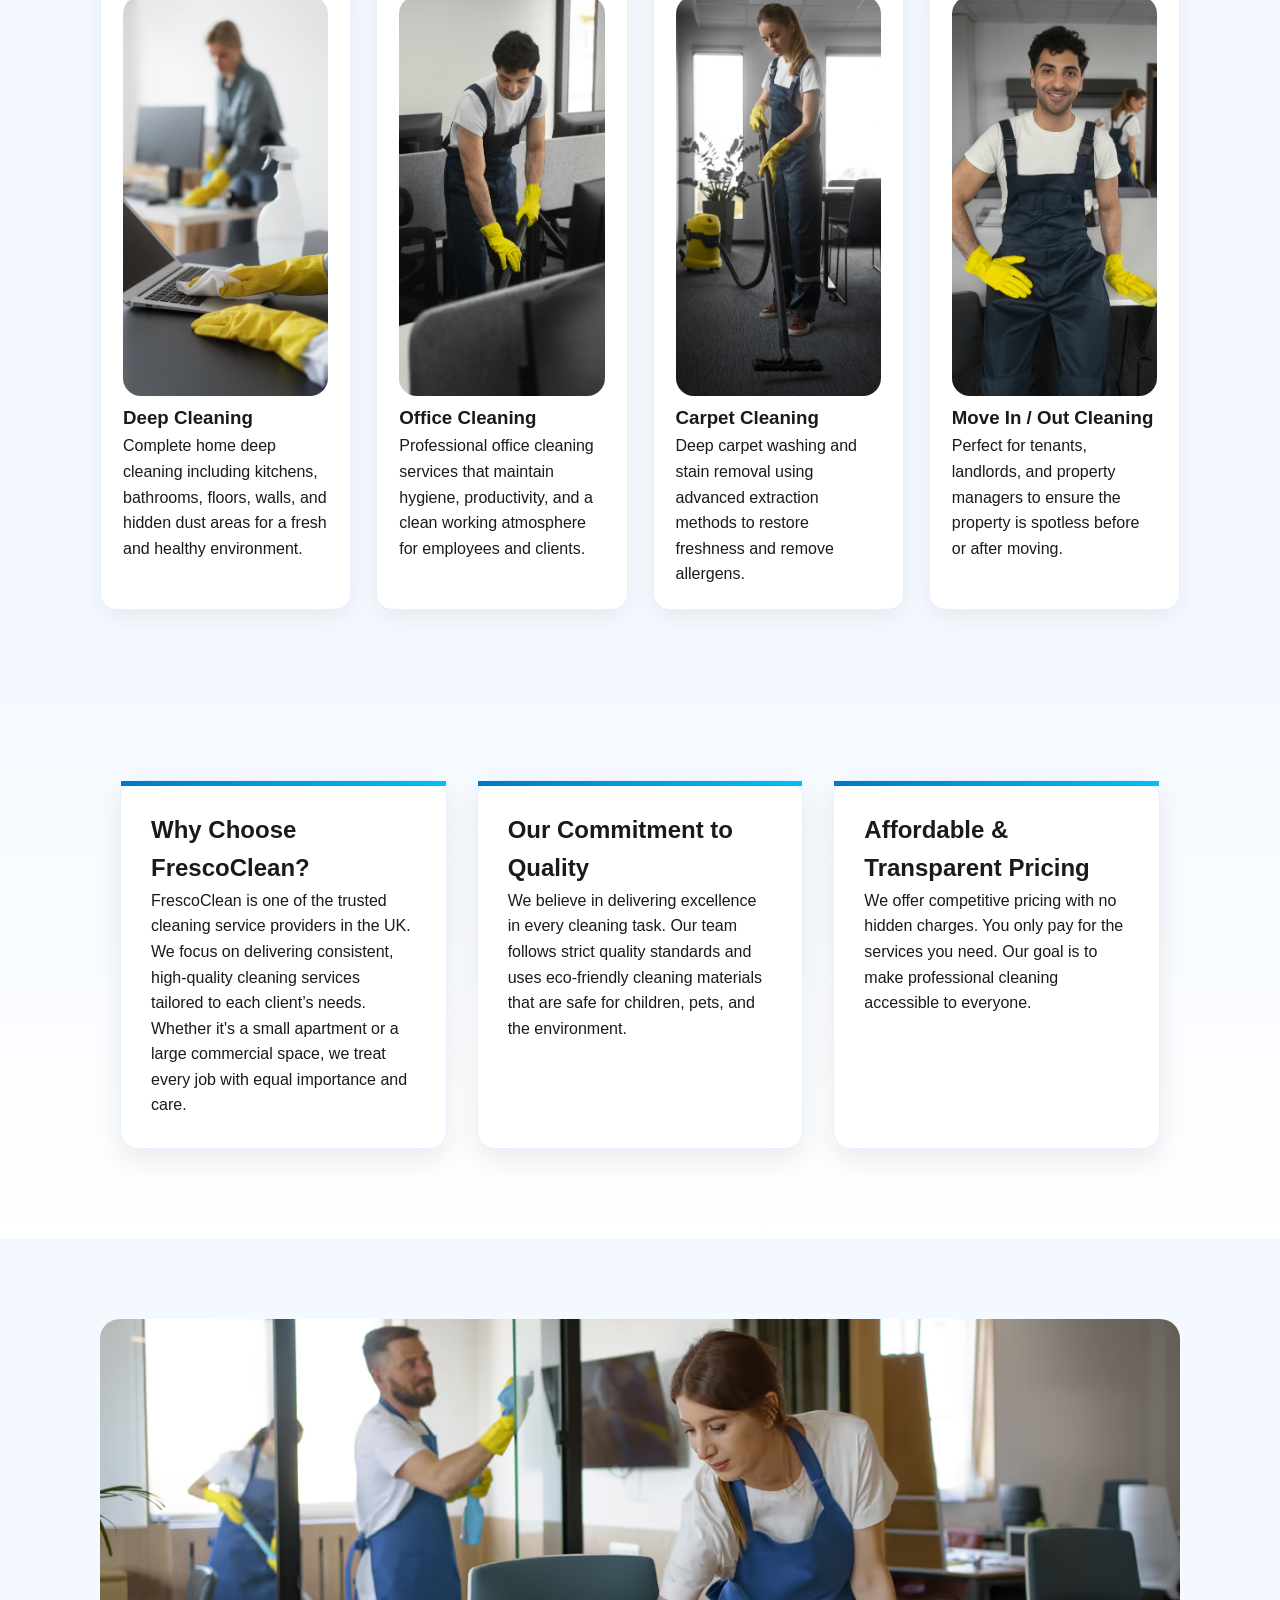
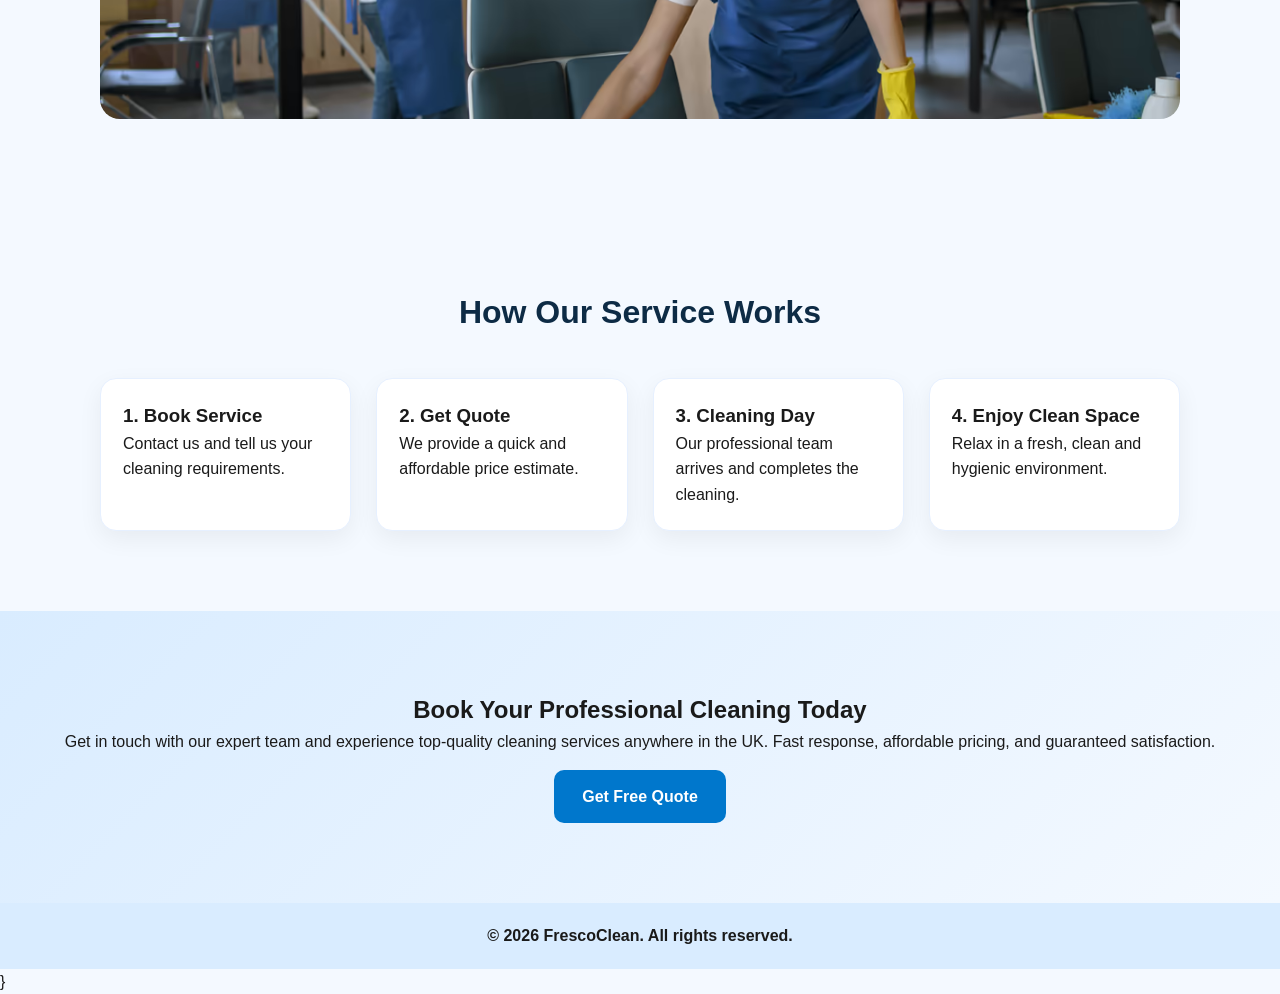
==== commit 369405b4: "Update index.html" ====
--- a/index.html
+++ b/index.html
@@ -189,11 +189,13 @@
 <footer>
   © 2026 FrescoClean. All rights reserved.
 </footer>
-
+<script>
+function toggleMenu(){
+  document.getElementById("navMenu").classList.toggle("active");
+}
+</script>
 </body>
-  <script>
-function toggleMenu(){
-  document.querySelector(".navbar nav").classList.toggle("active");
+  
 }
 </script>
 </html>
--- a/style.css
+++ b/style.css
@@ -199,12 +199,6 @@
   background:linear-gradient(90deg,#0077cc,#00bfff);
 }
 
-.info-card h2{
-  font-size:22px;
-  margin-bottom:10px;
-  color:#0d2b45;
-}
-
 /* ================= ABOUT ================= */
 .about-section{
   padding:90px 120px;
@@ -217,7 +211,6 @@
   gap:30px;
 }
 
-/* ✅ FIXED HERE (IMPORTANT) */
 .about-card{
   background:#fff;
   border-radius:18px;
@@ -225,8 +218,7 @@
   box-shadow:0 12px 30px rgba(0,0,0,0.08);
   border:1px solid #e6f0ff;
   position:relative;
-  width:100%;          /* FIX */
-  max-width:none;      /* FIX - removes shrinking issue */
+  width:100%;
 }
 
 .about-card::before{
@@ -275,64 +267,54 @@
   font-weight:600;
 }
 
-/* ================= TABLET ================= */
-@media(max-width:1024px){
-  .section{
-    padding:60px 40px;
-  }
-
-  .info-section,
-  .about-grid{
-    grid-template-columns:repeat(2,1fr);
-    padding:60px 40px;
-  }
-
-  .hero h1{
-    font-size:34px;
-  }
-}
-
-/* ================= MOBILE ================= */
+/* ================= MOBILE NAVBAR ONLY FIX ================= */
+.menu-toggle{
+  display:none;
+  font-size:28px;
+  background:none;
+  border:none;
+  cursor:pointer;
+  color:#0077cc;
+}
+
 @media(max-width:768px){
 
   .navbar{
+    padding:15px;
+  }
+
+  .menu-toggle{
+    display:block;
+  }
+
+  .navbar nav{
+    display:none;
+    position:absolute;
+    top:70px;
+    left:0;
+    width:100%;
+    background:#fff;
     flex-direction:column;
-    align-items:flex-start;
-    gap:10px;
+    box-shadow:0 10px 25px rgba(0,0,0,0.1);
+    z-index:1000;
+  }
+
+  .navbar nav.active{
+    display:flex;
+  }
+
+  .navbar nav a{
     padding:15px;
-  }
-
-  .navbar nav{
+    border-bottom:1px solid #eee;
+  }
+
+  .nav-btn{
+    margin-left:auto;
+    margin-right:10px;
+  }
+
+  .navbar{
+    position:relative;
     flex-wrap:wrap;
-    gap:10px;
-  }
-
-  .section{
-    padding:40px 15px;
-  }
-
-  .info-section,
-  .about-grid{
-    grid-template-columns:1fr;
-    padding:40px 15px;
-  }
-
-  .hero h1{
-    font-size:24px;
-  }
-
-  .section img{
-    height:220px;
-  }
-
-  .form-grid{
-    grid-template-columns:1fr;
-  }
-}
-
-/* ================= SMALL MOBILE ================= */
-@media(max-width:420px){
-  .hero h1{
-    font-size:20px;
-  }
-}
+  }
+}
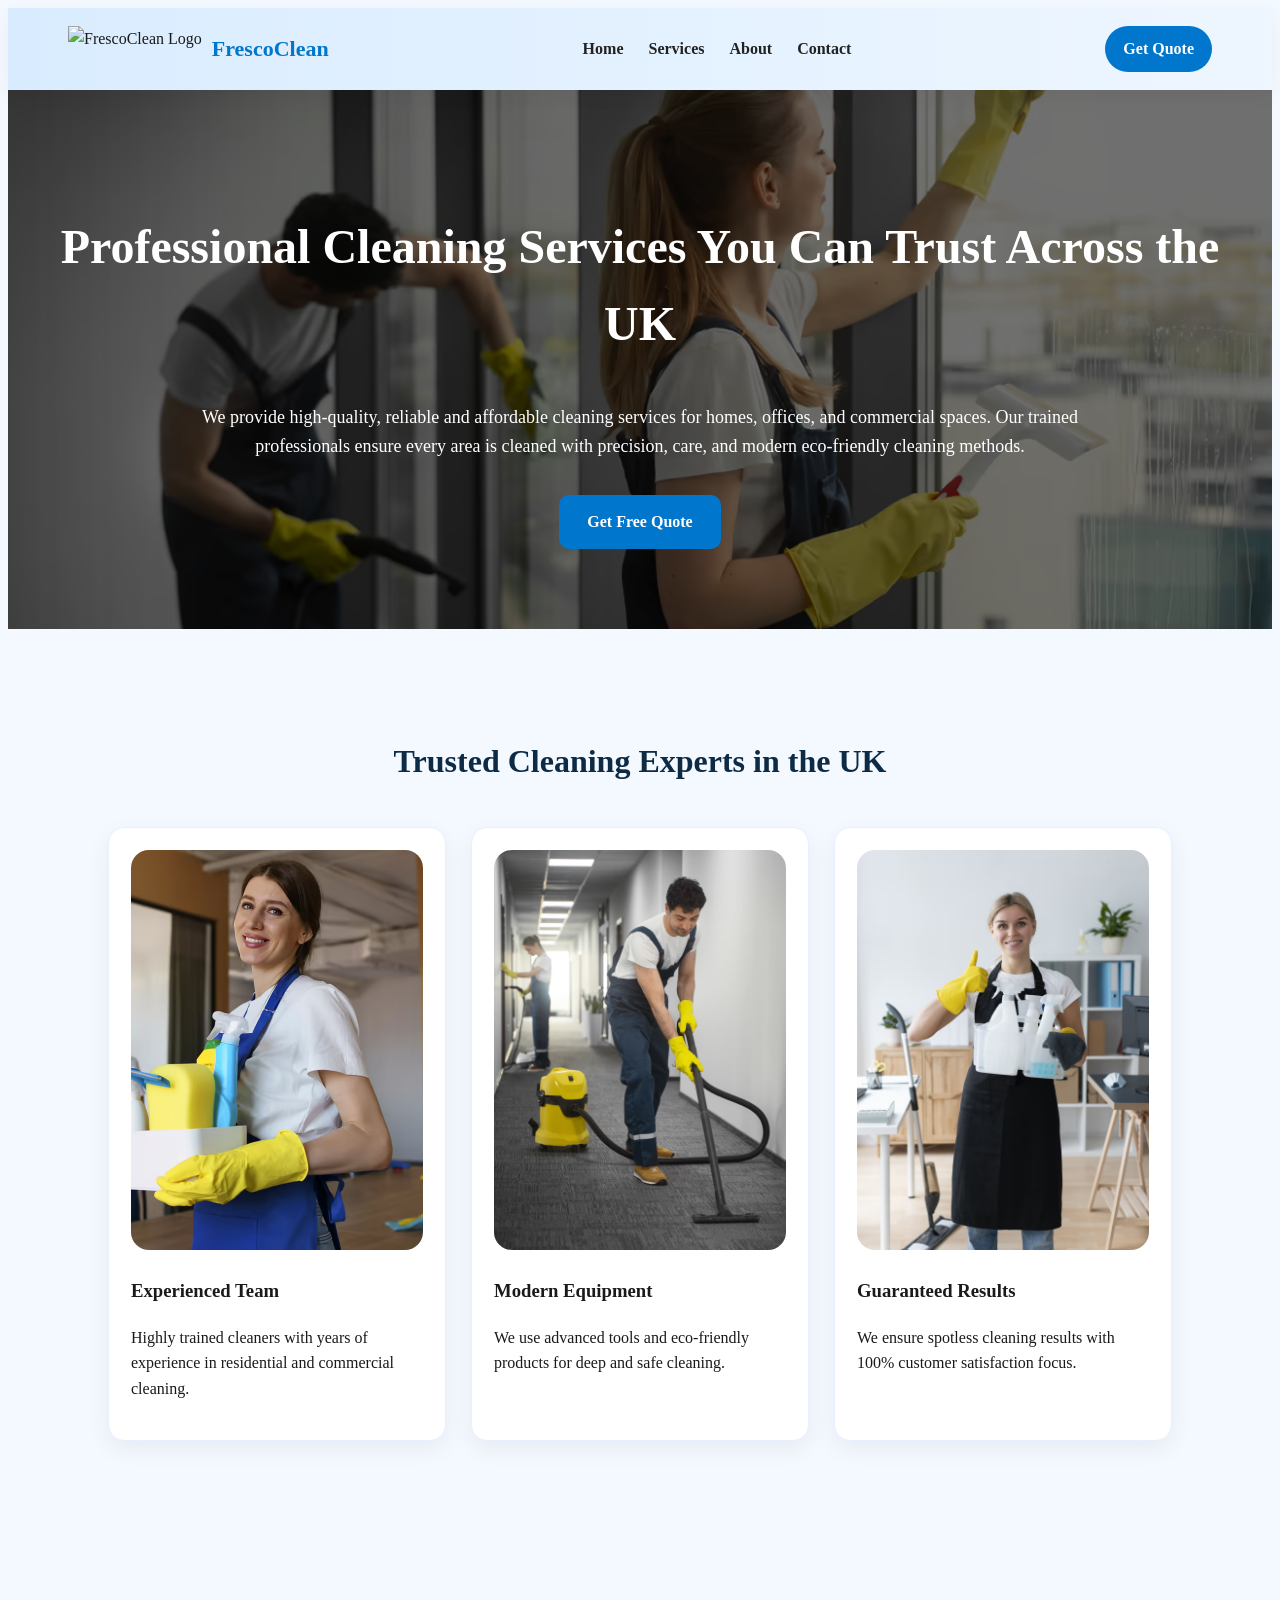
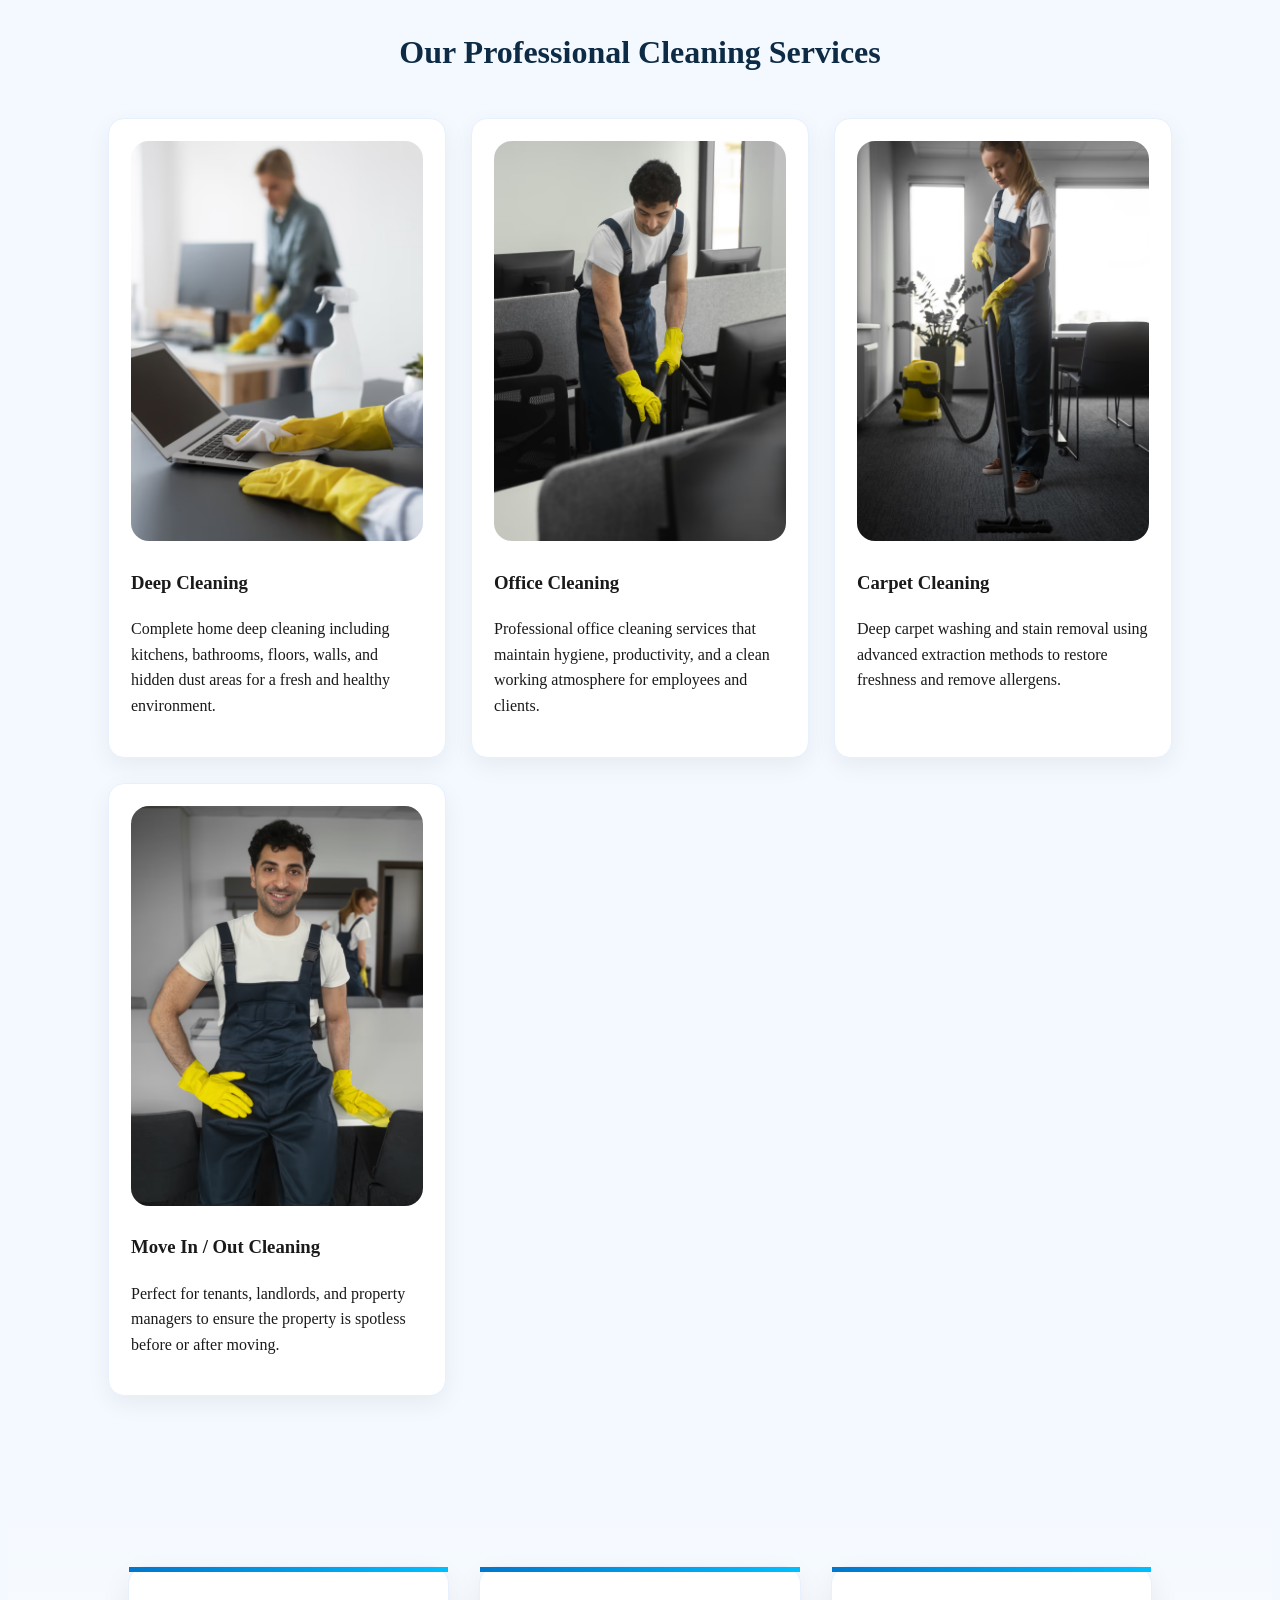
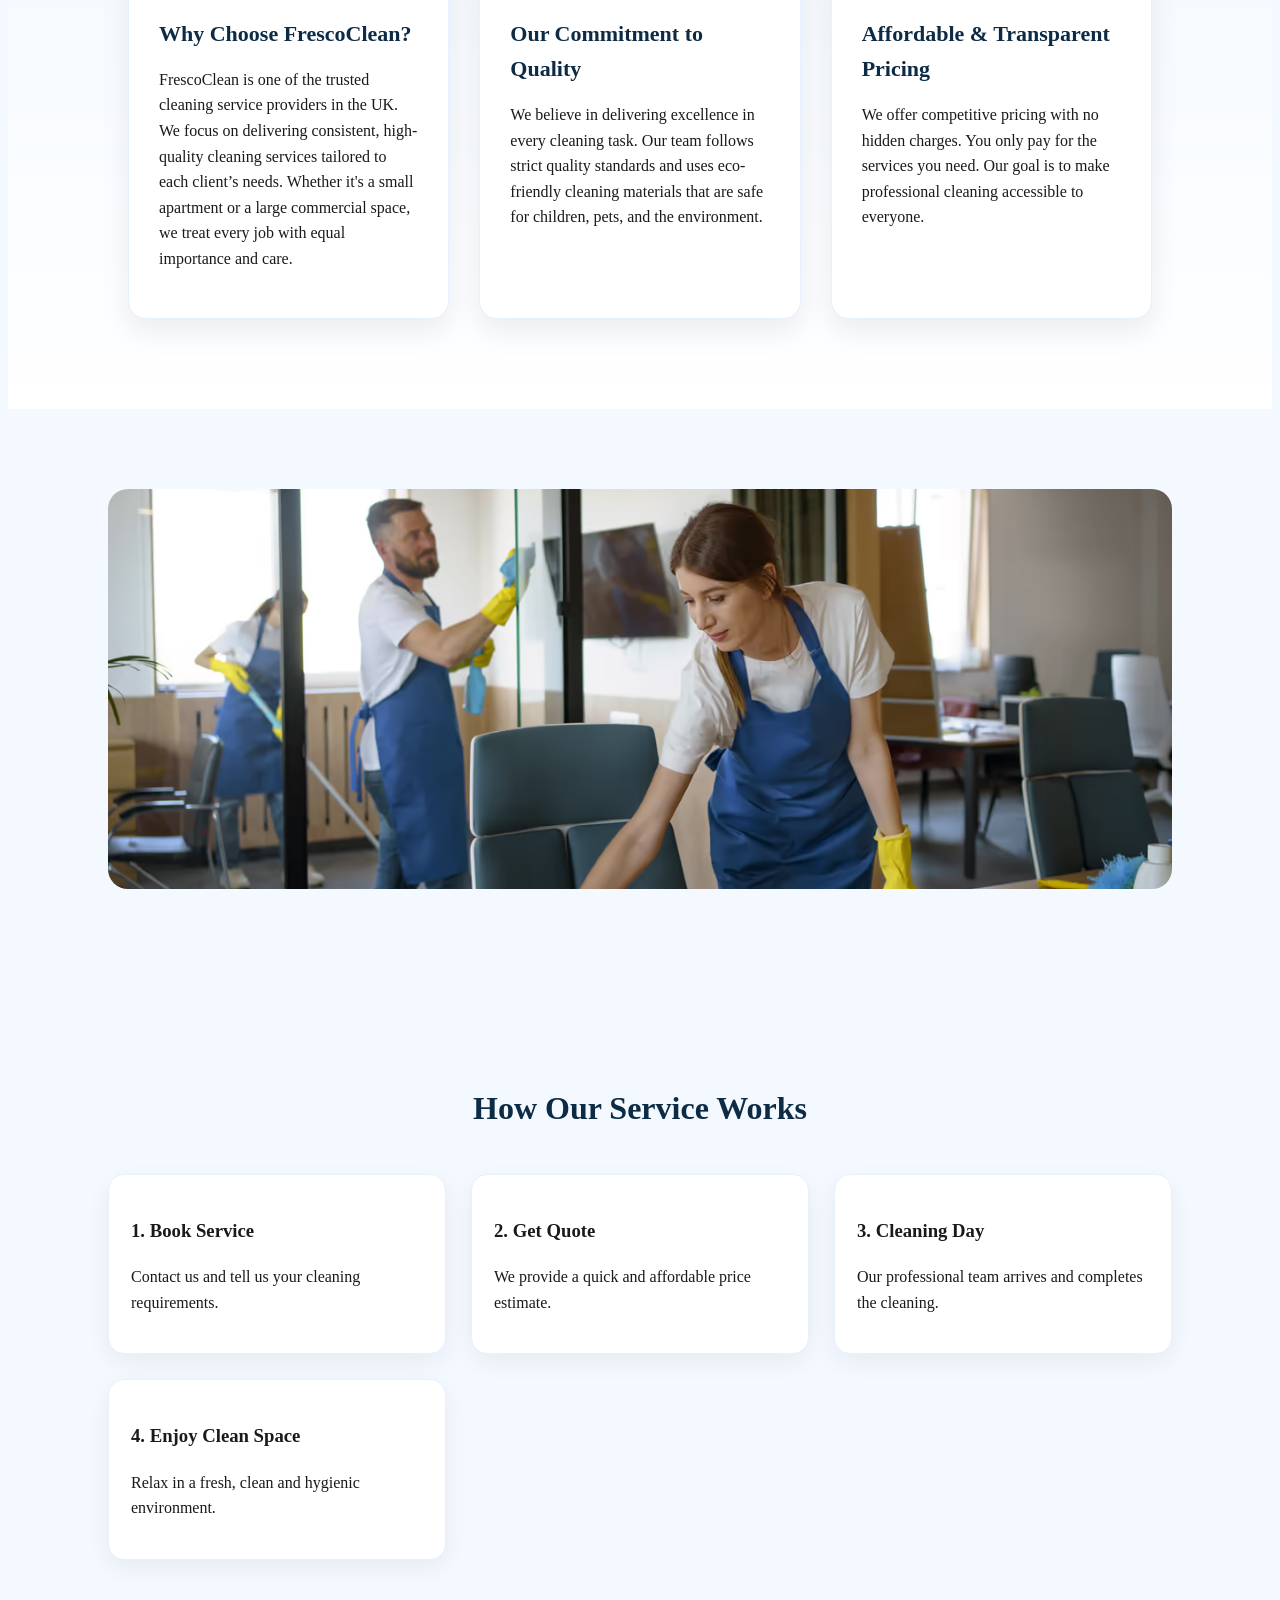
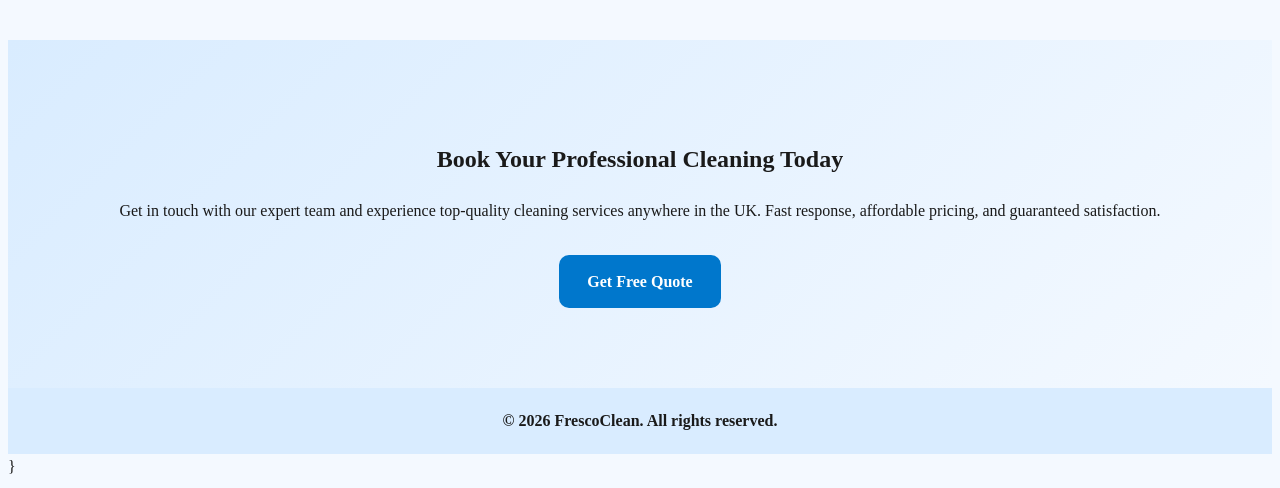
==== commit bfaefd3e: "Update index.html" ====
--- a/index.html
+++ b/index.html
@@ -9,25 +9,7 @@
 <body>
 
 <!-- NAV -->
-<header class="navbar">
-
-  <div class="logo-box">
-    <img src="images/logo.avif" alt="FrescoClean Logo">
-    <span>FrescoClean</span>
-  </div>
-
-  <nav id="navMenu">
-    <a href="index.html">Home</a>
-    <a href="services.html">Services</a>
-    <a href="about.html">About</a>
-    <a href="contact.html">Contact</a>
-  </nav>
-
-  <a href="contact.html" class="nav-btn">Get Quote</a>
-
-  <button class="menu-toggle" onclick="toggleMenu()">☰</button>
-
-</header>
+<header class="navbar"> <div class="logo-box"> <img src="images/logo.png" alt="FrescoClean Logo"> <span>FrescoClean</span> </div> <nav> <a href="index.html">Home</a> <a href="services.html">Services</a> <a href="about.html">About</a> <a href="contact.html">Contact</a> </nav> <a href="contact.html" class="nav-btn">Get Quote</a> </header>
 
 <!-- HERO -->
 <section class="hero hero-img">
@@ -189,11 +171,7 @@
 <footer>
   © 2026 FrescoClean. All rights reserved.
 </footer>
-<script>
-function toggleMenu(){
-  document.getElementById("navMenu").classList.toggle("active");
-}
-</script>
+
 </body>
   
 }
--- a/style.css
+++ b/style.css
@@ -1,320 +1 @@
-/* ================= RESET ================= */
-*{
-  margin:0;
-  padding:0;
-  box-sizing:border-box;
-  font-family: Arial, sans-serif;
-}
-
-body{
-  background:#f4f9ff;
-  color:#1a1a1a;
-  line-height:1.6;
-  overflow-x:hidden;
-}
-
-/* ================= NAVBAR ================= */
-.navbar{
-  display:flex;
-  justify-content:space-between;
-  align-items:center;
-  padding:18px 60px;
-  background:linear-gradient(90deg,#d9ecff,#eef6ff);
-  position:sticky;
-  top:0;
-  z-index:999;
-  box-shadow:0 5px 20px rgba(0,0,0,0.05);
-}
-
-.logo-box{
-  display:flex;
-  align-items:center;
-  gap:10px;
-}
-
-.logo-box img{
-  height:45px;
-}
-
-.logo-box span{
-  font-size:22px;
-  font-weight:800;
-  color:#0077cc;
-}
-
-.navbar nav{
-  display:flex;
-  gap:25px;
-}
-
-.navbar nav a{
-  text-decoration:none;
-  color:#222;
-  font-weight:600;
-}
-
-.navbar nav a:hover{
-  color:#0077cc;
-}
-
-.nav-btn{
-  padding:10px 18px;
-  background:#0077cc;
-  color:#fff;
-  border-radius:25px;
-  text-decoration:none;
-  font-weight:bold;
-  transition:0.3s;
-}
-
-.nav-btn:hover{
-  background:#005fa3;
-}
-
-/* ================= HERO ================= */
-.hero{
-  padding:80px 20px;
-  text-align:center;
-}
-
-.hero h1{
-  font-size:48px;
-  font-weight:800;
-}
-
-.hero p{
-  font-size:18px;
-  max-width:900px;
-  margin:20px auto;
-  color:#444;
-}
-
-.hero-img{
-  background:url("images/hero.avif") center/cover no-repeat;
-  position:relative;
-  color:#fff;
-}
-
-.hero-img::before{
-  content:"";
-  position:absolute;
-  inset:0;
-  background:rgba(0,0,0,0.55);
-}
-
-.hero-img h1,
-.hero-img p,
-.hero-img a{
-  position:relative;
-  z-index:2;
-}
-
-/* ================= SECTION ================= */
-.section{
-  padding:80px 100px;
-}
-
-.section h2{
-  text-align:center;
-  font-size:32px;
-  margin-bottom:40px;
-  color:#0d2b45;
-}
-
-/* ================= GRID ================= */
-.grid{
-  display:grid;
-  grid-template-columns:repeat(auto-fit,minmax(250px,1fr));
-  gap:25px;
-}
-
-/* ================= CARD ================= */
-.card{
-  background:#fff;
-  border-radius:16px;
-  padding:22px;
-  box-shadow:0 8px 25px rgba(0,0,0,0.06);
-  border:1px solid #e6f0ff;
-  transition:0.3s;
-}
-
-.card:hover{
-  transform:translateY(-5px);
-}
-
-.card img{
-  width:100%;
-  height:180px;
-  object-fit:cover;
-  border-radius:12px;
-}
-
-/* ================= CTA ================= */
-.cta{
-  text-align:center;
-  padding:80px 20px;
-  background:linear-gradient(135deg,#d9ecff,#f4f9ff);
-}
-
-.btn{
-  display:inline-block;
-  padding:14px 28px;
-  background:#0077cc;
-  color:#fff;
-  border-radius:10px;
-  text-decoration:none;
-  font-weight:600;
-  margin-top:15px;
-}
-
-.btn:hover{
-  background:#005fa3;
-}
-
-/* ================= INFO / WHY CHOOSE ================= */
-.info-section{
-  padding:90px 120px;
-  display:grid;
-  grid-template-columns:repeat(3,1fr);
-  gap:30px;
-  background:linear-gradient(180deg,#f4f9ff,#ffffff);
-}
-
-.info-card{
-  background:#fff;
-  border-radius:18px;
-  padding:30px;
-  box-shadow:0 12px 30px rgba(0,0,0,0.08);
-  border:1px solid #e6f0ff;
-  position:relative;
-}
-
-.info-card::before{
-  content:"";
-  position:absolute;
-  top:0;
-  left:0;
-  height:5px;
-  width:100%;
-  background:linear-gradient(90deg,#0077cc,#00bfff);
-}
-
-/* ================= ABOUT ================= */
-.about-section{
-  padding:90px 120px;
-  background:linear-gradient(180deg,#f4f9ff,#ffffff);
-}
-
-.about-grid{
-  display:grid;
-  grid-template-columns:repeat(3,1fr);
-  gap:30px;
-}
-
-.about-card{
-  background:#fff;
-  border-radius:18px;
-  padding:30px;
-  box-shadow:0 12px 30px rgba(0,0,0,0.08);
-  border:1px solid #e6f0ff;
-  position:relative;
-  width:100%;
-}
-
-.about-card::before{
-  content:"";
-  position:absolute;
-  top:0;
-  left:0;
-  height:5px;
-  width:100%;
-  background:linear-gradient(90deg,#0077cc,#00bfff);
-}
-
-/* ================= IMAGE ================= */
-.section img{
-  width:100%;
-  height:400px;
-  object-fit:cover;
-  border-radius:18px;
-}
-
-/* ================= FORM ================= */
-.contact-form-box{
-  max-width:800px;
-  margin:auto;
-}
-
-.form-grid{
-  display:grid;
-  grid-template-columns:1fr 1fr;
-  gap:15px;
-}
-
-input,select,textarea{
-  width:100%;
-  padding:14px;
-  border-radius:10px;
-  border:1px solid #ddd;
-  margin-top:10px;
-}
-
-/* ================= FOOTER ================= */
-footer{
-  text-align:center;
-  padding:20px;
-  background:#d9ecff;
-  font-weight:600;
-}
-
-/* ================= MOBILE NAVBAR ONLY FIX ================= */
-.menu-toggle{
-  display:none;
-  font-size:28px;
-  background:none;
-  border:none;
-  cursor:pointer;
-  color:#0077cc;
-}
-
-@media(max-width:768px){
-
-  .navbar{
-    padding:15px;
-  }
-
-  .menu-toggle{
-    display:block;
-  }
-
-  .navbar nav{
-    display:none;
-    position:absolute;
-    top:70px;
-    left:0;
-    width:100%;
-    background:#fff;
-    flex-direction:column;
-    box-shadow:0 10px 25px rgba(0,0,0,0.1);
-    z-index:1000;
-  }
-
-  .navbar nav.active{
-    display:flex;
-  }
-
-  .navbar nav a{
-    padding:15px;
-    border-bottom:1px solid #eee;
-  }
-
-  .nav-btn{
-    margin-left:auto;
-    margin-right:10px;
-  }
-
-  .navbar{
-    position:relative;
-    flex-wrap:wrap;
-  }
-}
+*/ *{ margin:0; padding:0; box-sizing:border-box; font-family: Arial, sans-serif; } body{ background:#f4f9ff; color:#1a1a1a; line-height:1.6; overflow-x:hidden; } /* ================= NAVBAR ================= */ .navbar{ display:flex; justify-content:space-between; align-items:center; padding:18px 60px; background:linear-gradient(90deg,#d9ecff,#eef6ff); position:sticky; top:0; z-index:999; box-shadow:0 5px 20px rgba(0,0,0,0.05); } .logo-box{ display:flex; align-items:center; gap:10px; } .logo-box img{ height:45px; } .logo-box span{ font-size:22px; font-weight:800; color:#0077cc; } .navbar nav{ display:flex; gap:25px; } .navbar nav a{ text-decoration:none; color:#222; font-weight:600; } .navbar nav a:hover{ color:#0077cc; } .nav-btn{ padding:10px 18px; background:#0077cc; color:#fff; border-radius:25px; text-decoration:none; font-weight:bold; transition:0.3s; } .nav-btn:hover{ background:#005fa3; } /* ================= HERO ================= */ .hero{ padding:80px 20px; text-align:center; } .hero h1{ font-size:48px; font-weight:800; } .hero p{ font-size:18px; max-width:900px; margin:20px auto; color:#444; } .hero-img{ background:url("images/hero.avif") center/cover no-repeat; position:relative; color:#fff; } .hero-img::before{ content:""; position:absolute; inset:0; background:rgba(0,0,0,0.55); } .hero-img h1, .hero-img p, .hero-img a{ position:relative; z-index:2; } /* ================= SECTION ================= */ .section{ padding:80px 100px; } .section h2{ text-align:center; font-size:32px; margin-bottom:40px; color:#0d2b45; } /* ================= GRID ================= */ .grid{ display:grid; grid-template-columns:repeat(auto-fit,minmax(250px,1fr)); gap:25px; } /* ================= CARD ================= */ .card{ background:#fff; border-radius:16px; padding:22px; box-shadow:0 8px 25px rgba(0,0,0,0.06); border:1px solid #e6f0ff; transition:0.3s; } .card:hover{ transform:translateY(-5px); } .card img{ width:100%; height:180px; object-fit:cover; border-radius:12px; } /* ================= CTA ================= */ .cta{ text-align:center; padding:80px 20px; background:linear-gradient(135deg,#d9ecff,#f4f9ff); } .btn{ display:inline-block; padding:14px 28px; background:#0077cc; color:#fff; border-radius:10px; text-decoration:none; font-weight:600; margin-top:15px; } .btn:hover{ background:#005fa3; } /* ================= INFO / WHY CHOOSE ================= */ .info-section{ padding:90px 120px; display:grid; grid-template-columns:repeat(3,1fr); gap:30px; background:linear-gradient(180deg,#f4f9ff,#ffffff); } .info-card{ background:#fff; border-radius:18px; padding:30px; box-shadow:0 12px 30px rgba(0,0,0,0.08); border:1px solid #e6f0ff; position:relative; } .info-card::before{ content:""; position:absolute; top:0; left:0; height:5px; width:100%; background:linear-gradient(90deg,#0077cc,#00bfff); } .info-card h2{ font-size:22px; margin-bottom:10px; color:#0d2b45; } /* ================= ABOUT ================= */ .about-section{ padding:90px 120px; background:linear-gradient(180deg,#f4f9ff,#ffffff); } .about-grid{ display:grid; grid-template-columns:repeat(3,1fr); gap:30px; } /* ✅ FIXED HERE (IMPORTANT) */ .about-card{ background:#fff; border-radius:18px; padding:30px; box-shadow:0 12px 30px rgba(0,0,0,0.08); border:1px solid #e6f0ff; position:relative; width:100%; /* FIX */ max-width:none; /* FIX - removes shrinking issue */ } .about-card::before{ content:""; position:absolute; top:0; left:0; height:5px; width:100%; background:linear-gradient(90deg,#0077cc,#00bfff); } /* ================= IMAGE ================= */ .section img{ width:100%; height:400px; object-fit:cover; border-radius:18px; } /* ================= FORM ================= */ .contact-form-box{ max-width:800px; margin:auto; } .form-grid{ display:grid; grid-template-columns:1fr 1fr; gap:15px; } input,select,textarea{ width:100%; padding:14px; border-radius:10px; border:1px solid #ddd; margin-top:10px; } /* ================= FOOTER ================= */ footer{ text-align:center; padding:20px; background:#d9ecff; font-weight:600; } /* ================= TABLET ================= */ @media(max-width:1024px){ .section{ padding:60px 40px; } .info-section, .about-grid{ grid-template-columns:repeat(2,1fr); padding:60px 40px; } .hero h1{ font-size:34px; } } /* ================= MOBILE ================= */ @media(max-width:768px){ .navbar{ flex-direction:column; align-items:flex-start; gap:10px; padding:15px; } .navbar nav{ flex-wrap:wrap; gap:10px; } .section{ padding:40px 15px; } .info-section, .about-grid{ grid-template-columns:1fr; padding:40px 15px; } .hero h1{ font-size:24px; } .section img{ height:220px; } .form-grid{ grid-template-columns:1fr; } } /* ================= SMALL MOBILE ================= */ @media(max-width:420px){ .hero h1{ font-size:20px; } } /* ================= MOBILE NAV ONLY ================= */ .menu-toggle{ display:none; font-size:28px; background:none; border:none; cursor:pointer; color:#0077cc; } /* MOBILE ONLY */ @media(max-width:768px){ .menu-toggle{ display:block; } /* hide normal nav links */ .navbar nav{ display:none; position:absolute; top:70px; left:0; width:100%; background:#fff; flex-direction:column; gap:0; box-shadow:0 10px 25px rgba(0,0,0,0.1); } /* show when active */ .navbar nav.active{ display:flex; } .navbar nav a{ padding:15px; border-bottom:1px solid #eee; } /* keep Get Quote visible */ .nav-btn{ position:absolute; right:60px; } .navbar{ position:relative; align-items:center; } }
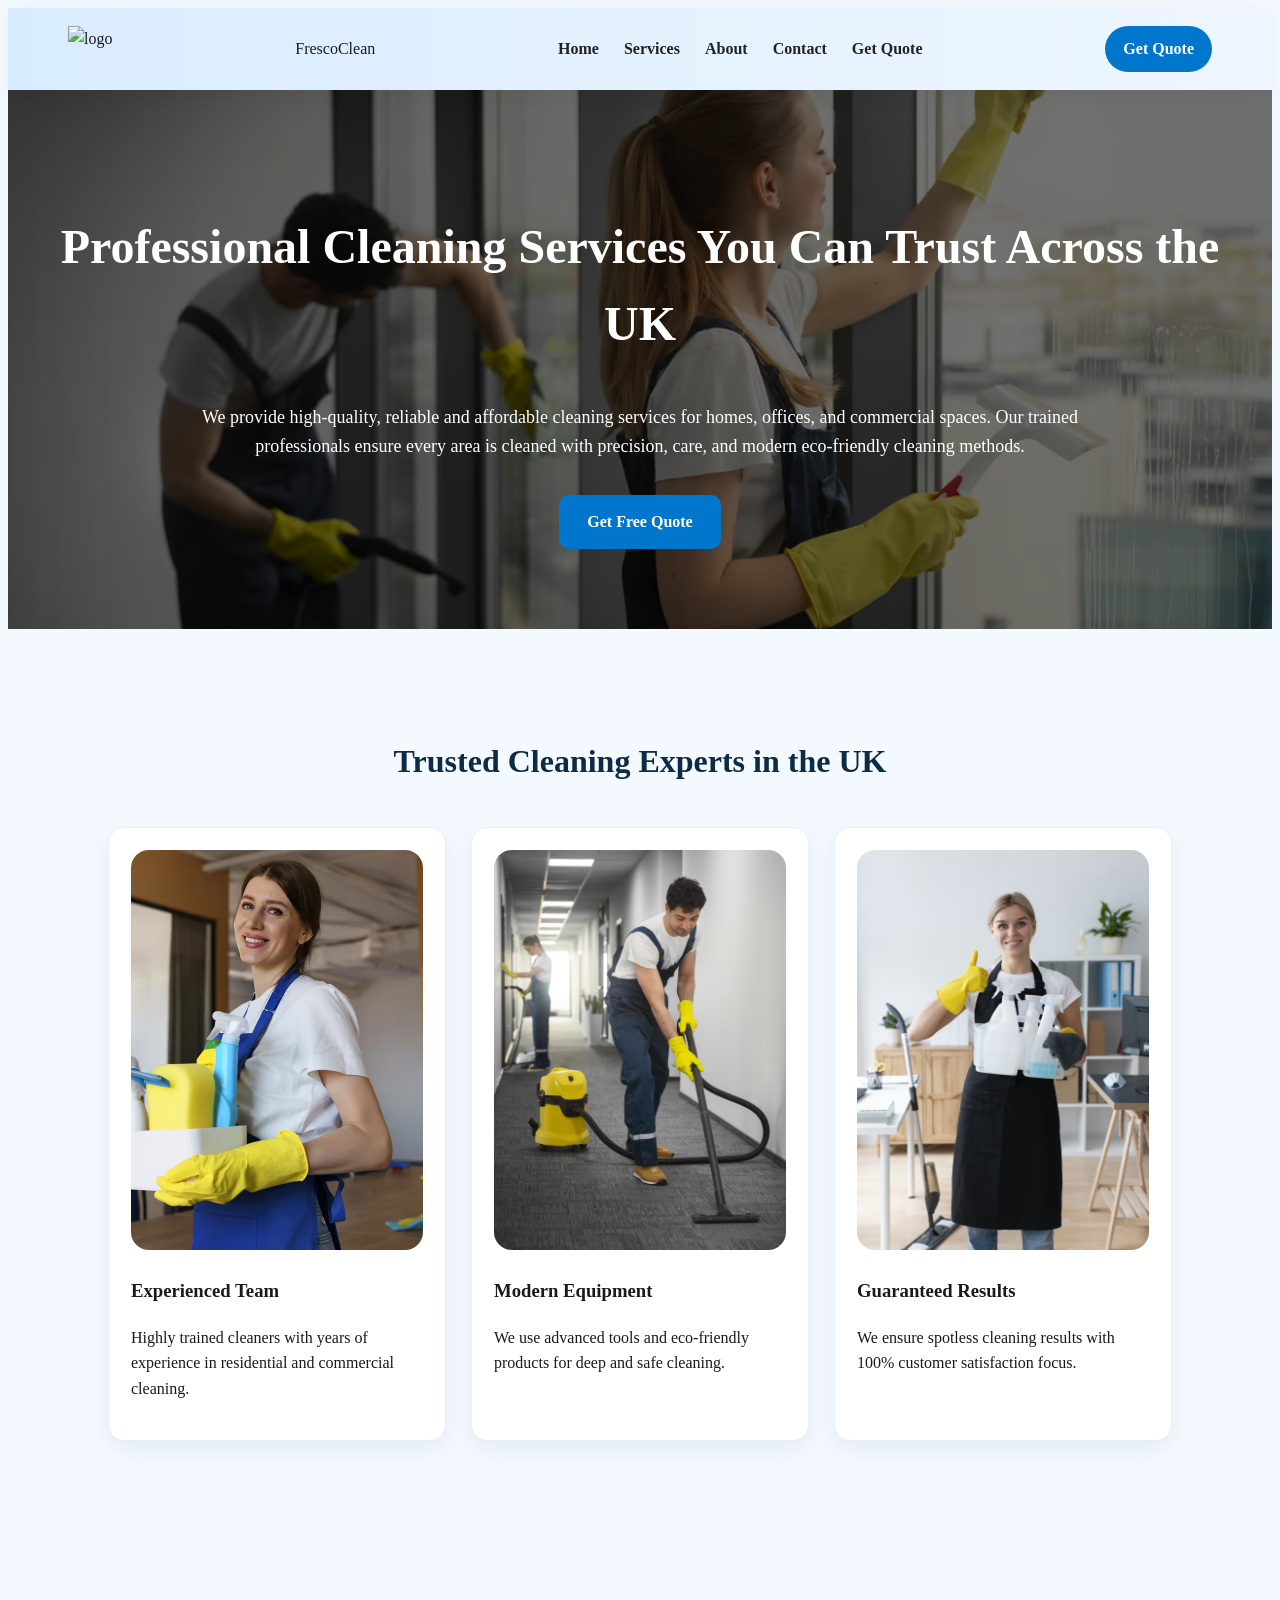
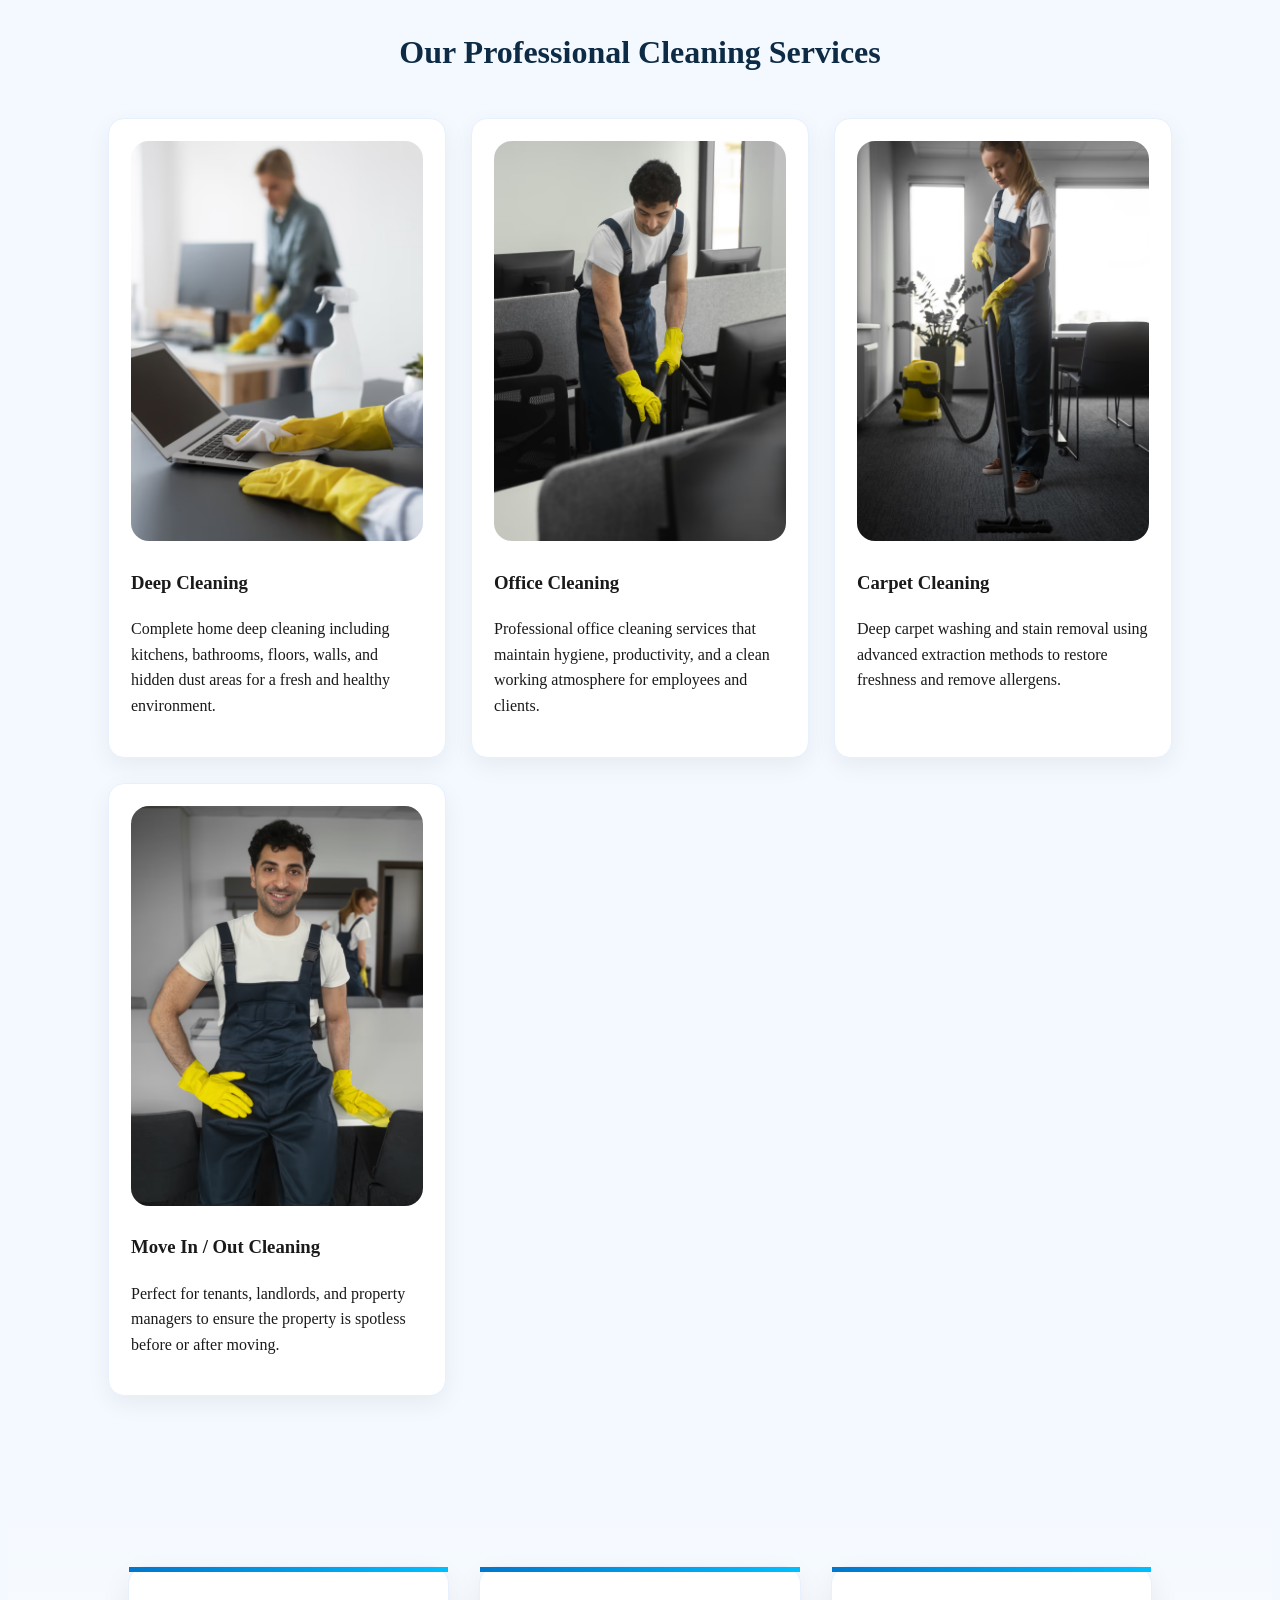
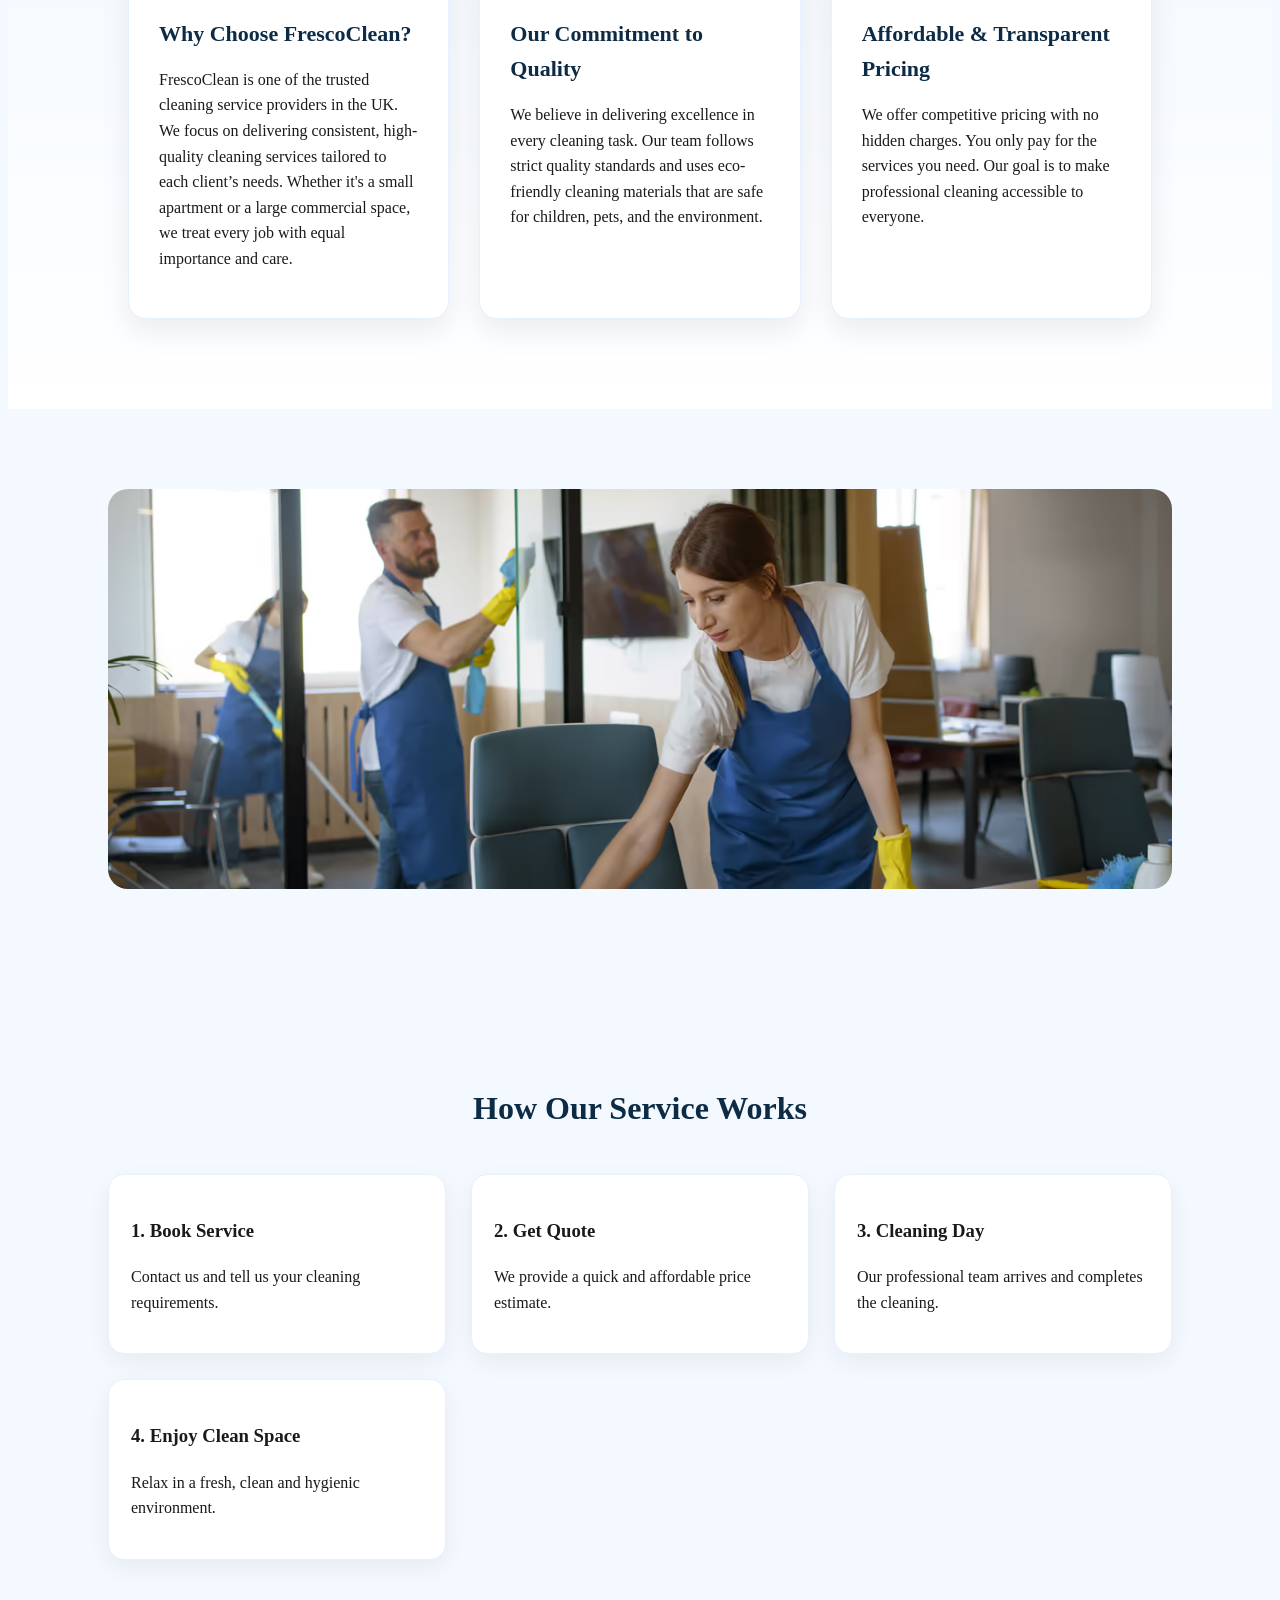
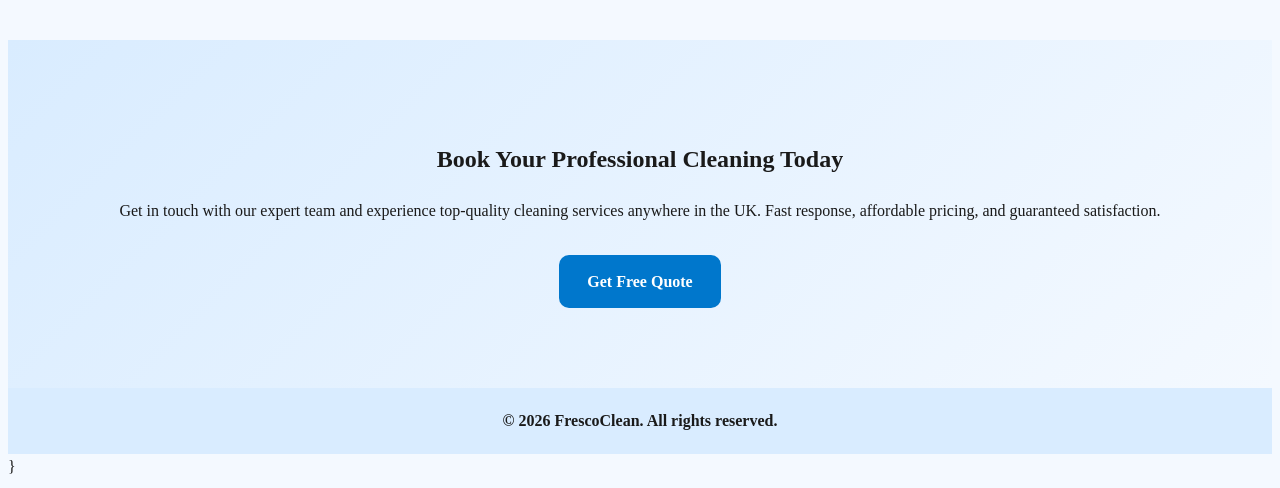
==== commit 14f81879: "Update index.html" ====
--- a/index.html
+++ b/index.html
@@ -9,7 +9,32 @@
 <body>
 
 <!-- NAV -->
-<header class="navbar"> <div class="logo-box"> <img src="images/logo.png" alt="FrescoClean Logo"> <span>FrescoClean</span> </div> <nav> <a href="index.html">Home</a> <a href="services.html">Services</a> <a href="about.html">About</a> <a href="contact.html">Contact</a> </nav> <a href="contact.html" class="nav-btn">Get Quote</a> </header>
+<header class="navbar">
+
+  <!-- LEFT: LOGO -->
+  <div class="logo-box">
+    <img src="images/logo.png" alt="logo">
+  </div>
+
+  <!-- CENTER: NAME -->
+  <div class="nav-title">FrescoClean</div>
+
+  <!-- RIGHT: MENU ICON -->
+  <div class="menu-toggle" onclick="toggleMenu()">☰</div>
+
+  <!-- DROPDOWN MENU -->
+  <nav>
+    <a href="index.html">Home</a>
+    <a href="services.html">Services</a>
+    <a href="about.html">About</a>
+    <a href="contact.html">Contact</a>
+    <a href="contact.html" class="mobile-btn">Get Quote</a>
+  </nav>
+
+  <!-- DESKTOP BUTTON (UNCHANGED) -->
+  <a href="contact.html" class="nav-btn">Get Quote</a>
+
+</header>
 
 <!-- HERO -->
 <section class="hero hero-img">
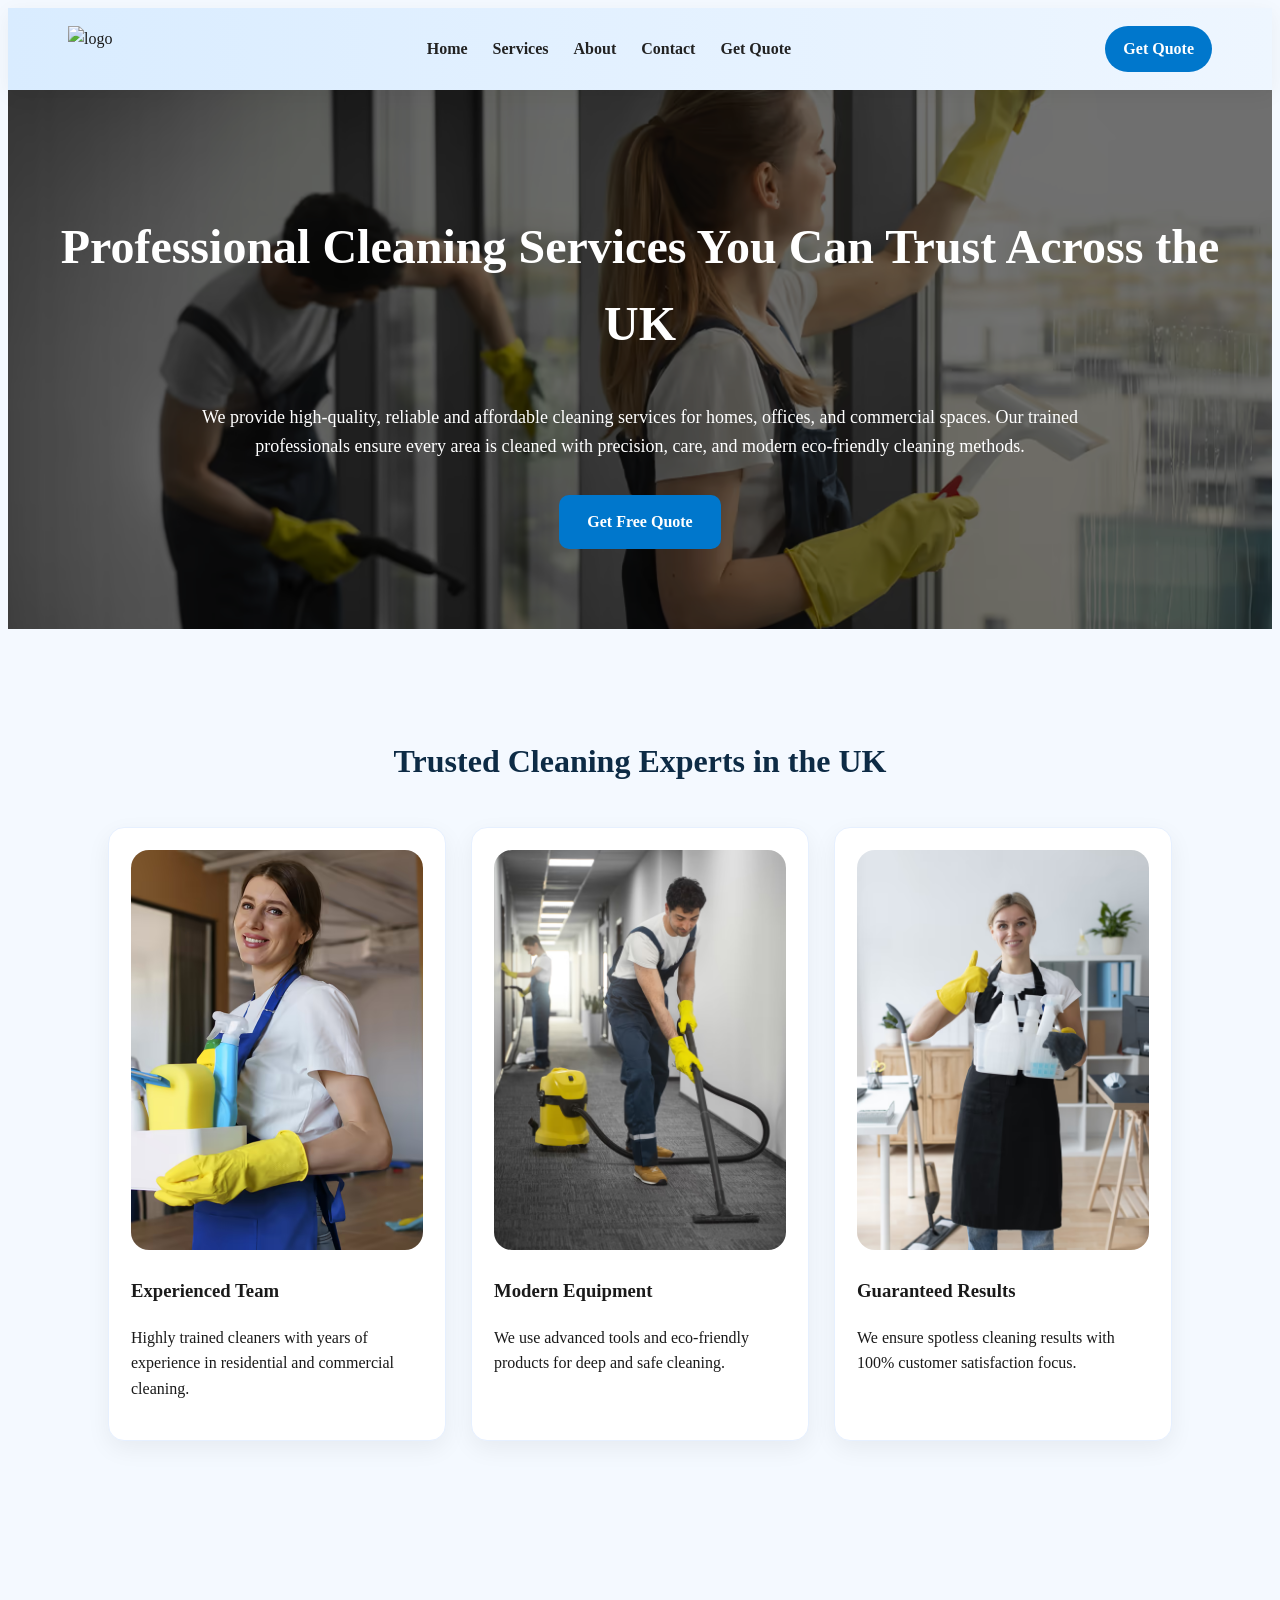
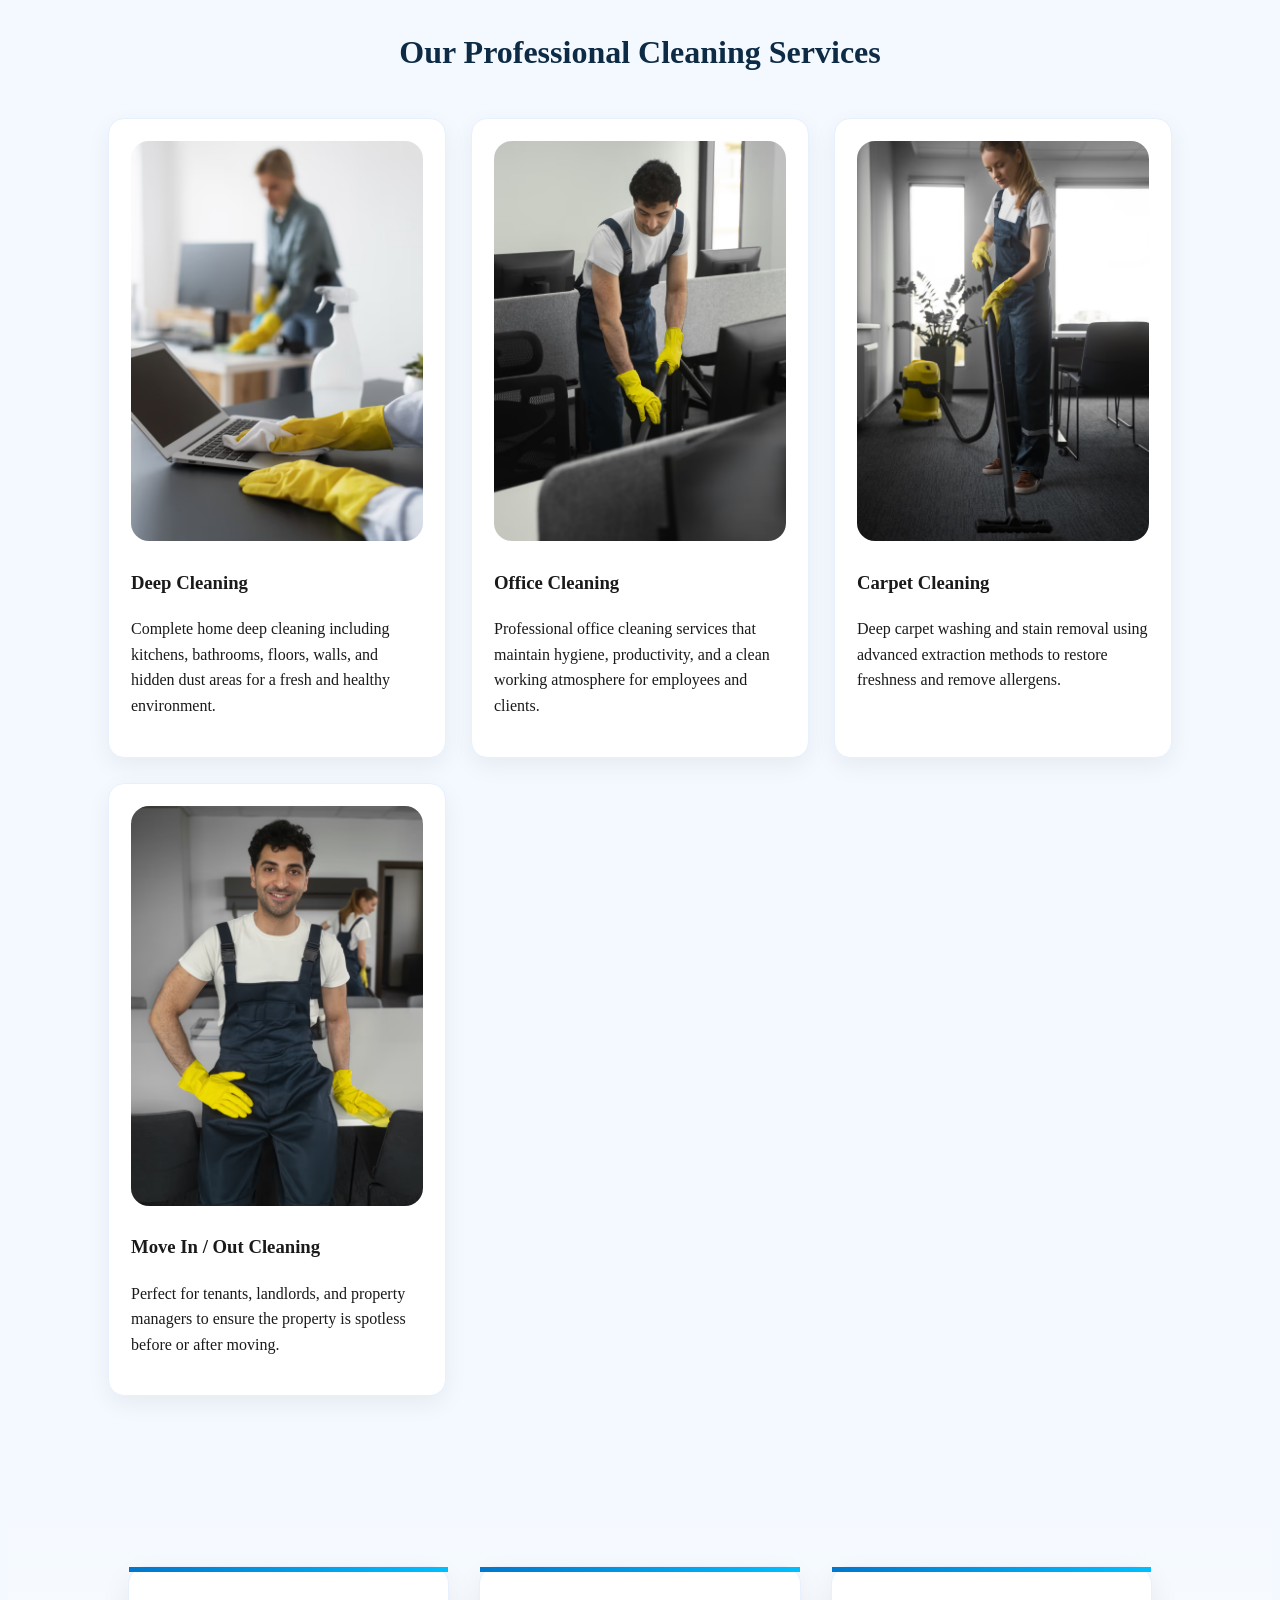
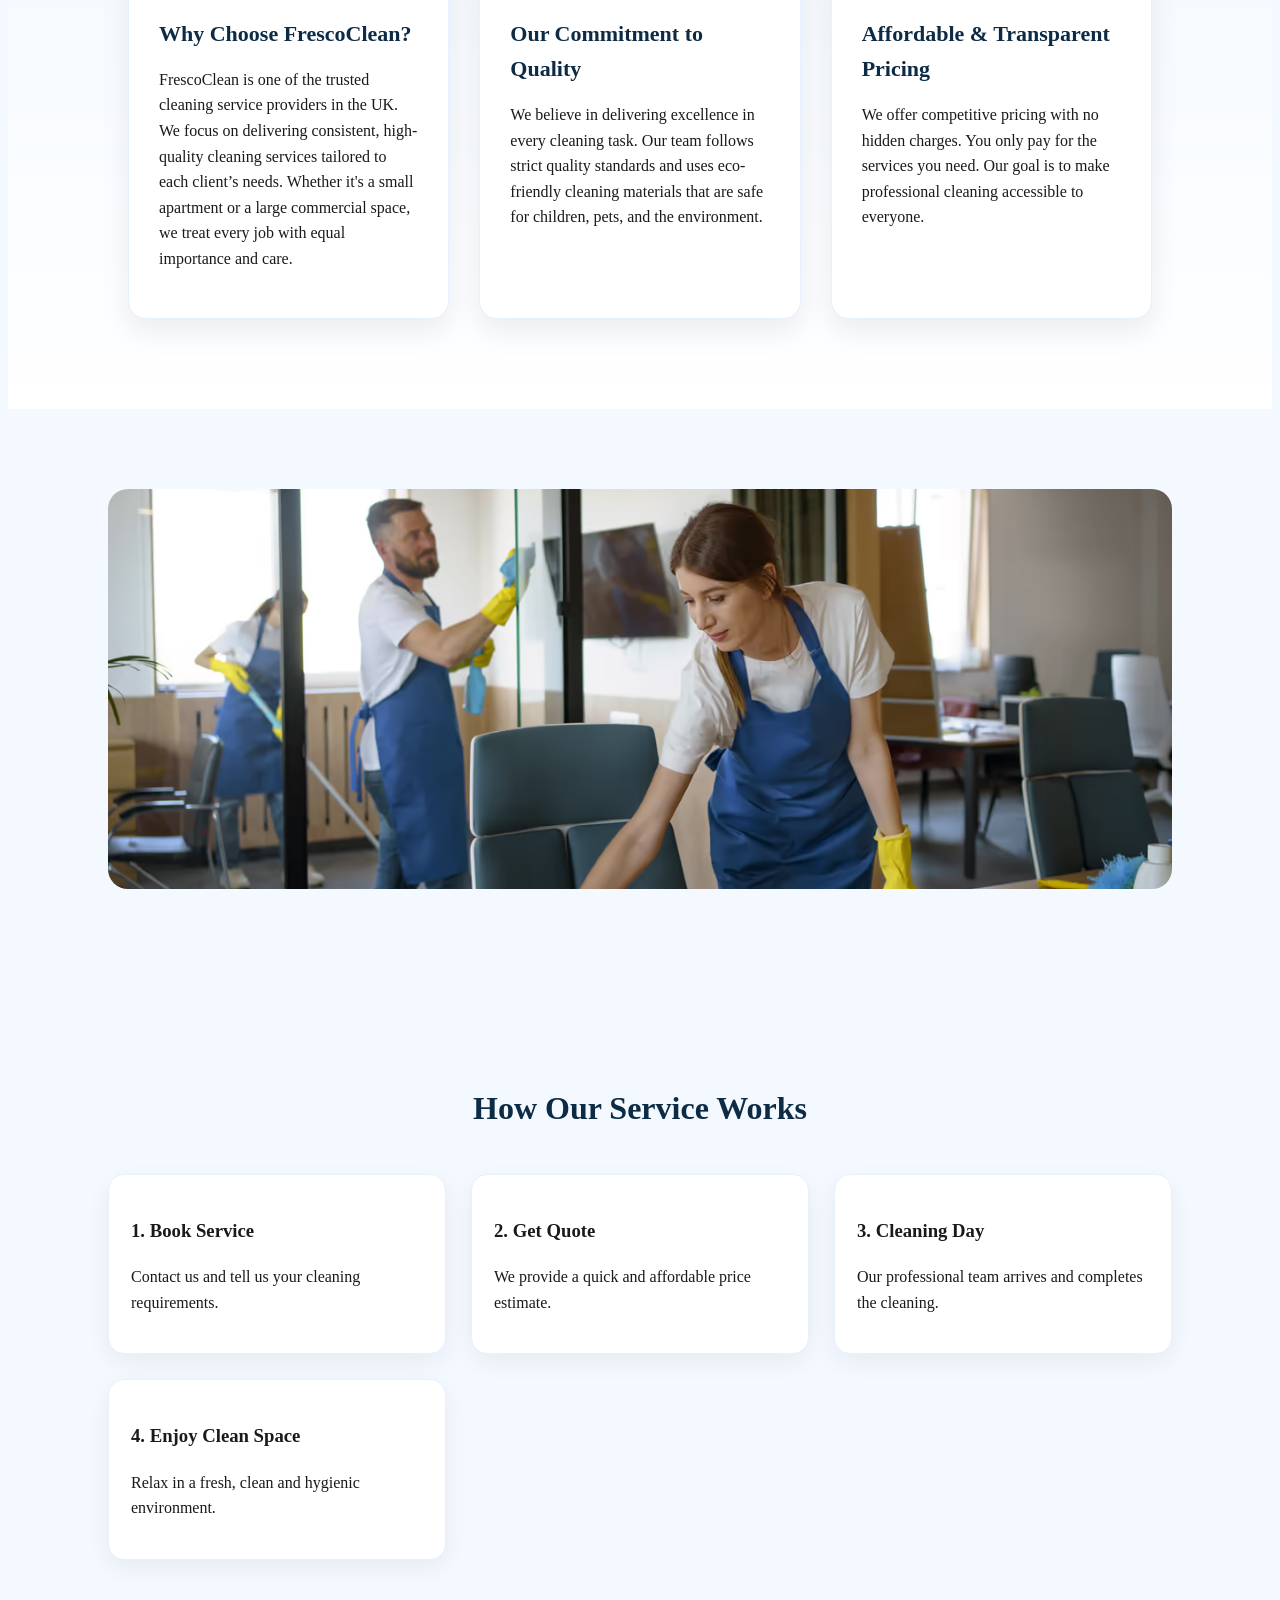
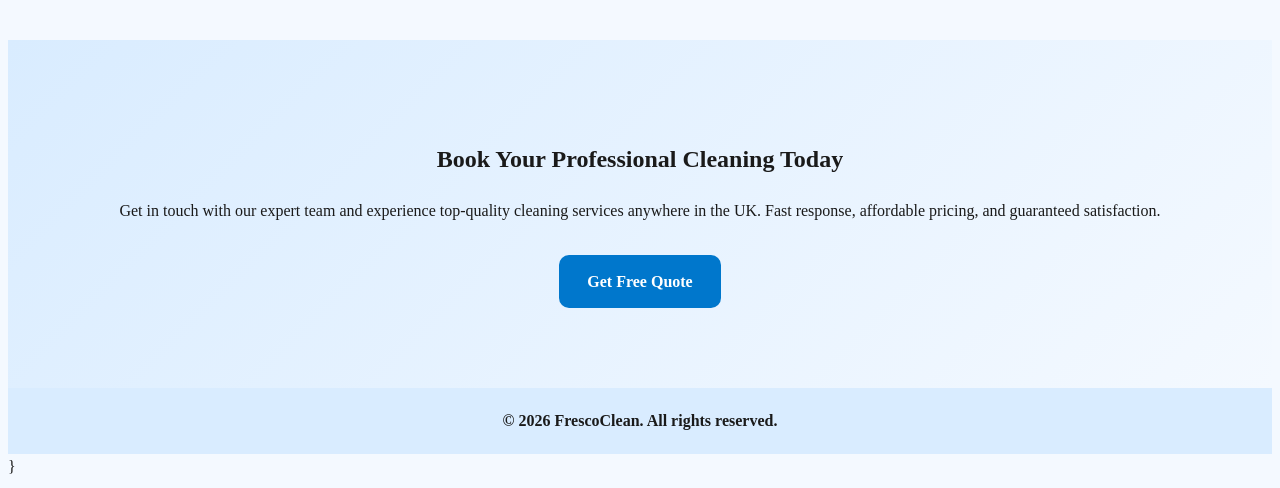
==== commit aa113ab3: "Update index.html" ====
--- a/index.html
+++ b/index.html
@@ -196,7 +196,11 @@
 <footer>
   © 2026 FrescoClean. All rights reserved.
 </footer>
-
+<script>
+function toggleMenu(){
+  document.querySelector(".navbar nav").classList.toggle("active");
+}
+</script>
 </body>
   
 }
--- a/style.css
+++ b/style.css
@@ -1 +1,78 @@
-*/ *{ margin:0; padding:0; box-sizing:border-box; font-family: Arial, sans-serif; } body{ background:#f4f9ff; color:#1a1a1a; line-height:1.6; overflow-x:hidden; } /* ================= NAVBAR ================= */ .navbar{ display:flex; justify-content:space-between; align-items:center; padding:18px 60px; background:linear-gradient(90deg,#d9ecff,#eef6ff); position:sticky; top:0; z-index:999; box-shadow:0 5px 20px rgba(0,0,0,0.05); } .logo-box{ display:flex; align-items:center; gap:10px; } .logo-box img{ height:45px; } .logo-box span{ font-size:22px; font-weight:800; color:#0077cc; } .navbar nav{ display:flex; gap:25px; } .navbar nav a{ text-decoration:none; color:#222; font-weight:600; } .navbar nav a:hover{ color:#0077cc; } .nav-btn{ padding:10px 18px; background:#0077cc; color:#fff; border-radius:25px; text-decoration:none; font-weight:bold; transition:0.3s; } .nav-btn:hover{ background:#005fa3; } /* ================= HERO ================= */ .hero{ padding:80px 20px; text-align:center; } .hero h1{ font-size:48px; font-weight:800; } .hero p{ font-size:18px; max-width:900px; margin:20px auto; color:#444; } .hero-img{ background:url("images/hero.avif") center/cover no-repeat; position:relative; color:#fff; } .hero-img::before{ content:""; position:absolute; inset:0; background:rgba(0,0,0,0.55); } .hero-img h1, .hero-img p, .hero-img a{ position:relative; z-index:2; } /* ================= SECTION ================= */ .section{ padding:80px 100px; } .section h2{ text-align:center; font-size:32px; margin-bottom:40px; color:#0d2b45; } /* ================= GRID ================= */ .grid{ display:grid; grid-template-columns:repeat(auto-fit,minmax(250px,1fr)); gap:25px; } /* ================= CARD ================= */ .card{ background:#fff; border-radius:16px; padding:22px; box-shadow:0 8px 25px rgba(0,0,0,0.06); border:1px solid #e6f0ff; transition:0.3s; } .card:hover{ transform:translateY(-5px); } .card img{ width:100%; height:180px; object-fit:cover; border-radius:12px; } /* ================= CTA ================= */ .cta{ text-align:center; padding:80px 20px; background:linear-gradient(135deg,#d9ecff,#f4f9ff); } .btn{ display:inline-block; padding:14px 28px; background:#0077cc; color:#fff; border-radius:10px; text-decoration:none; font-weight:600; margin-top:15px; } .btn:hover{ background:#005fa3; } /* ================= INFO / WHY CHOOSE ================= */ .info-section{ padding:90px 120px; display:grid; grid-template-columns:repeat(3,1fr); gap:30px; background:linear-gradient(180deg,#f4f9ff,#ffffff); } .info-card{ background:#fff; border-radius:18px; padding:30px; box-shadow:0 12px 30px rgba(0,0,0,0.08); border:1px solid #e6f0ff; position:relative; } .info-card::before{ content:""; position:absolute; top:0; left:0; height:5px; width:100%; background:linear-gradient(90deg,#0077cc,#00bfff); } .info-card h2{ font-size:22px; margin-bottom:10px; color:#0d2b45; } /* ================= ABOUT ================= */ .about-section{ padding:90px 120px; background:linear-gradient(180deg,#f4f9ff,#ffffff); } .about-grid{ display:grid; grid-template-columns:repeat(3,1fr); gap:30px; } /* ✅ FIXED HERE (IMPORTANT) */ .about-card{ background:#fff; border-radius:18px; padding:30px; box-shadow:0 12px 30px rgba(0,0,0,0.08); border:1px solid #e6f0ff; position:relative; width:100%; /* FIX */ max-width:none; /* FIX - removes shrinking issue */ } .about-card::before{ content:""; position:absolute; top:0; left:0; height:5px; width:100%; background:linear-gradient(90deg,#0077cc,#00bfff); } /* ================= IMAGE ================= */ .section img{ width:100%; height:400px; object-fit:cover; border-radius:18px; } /* ================= FORM ================= */ .contact-form-box{ max-width:800px; margin:auto; } .form-grid{ display:grid; grid-template-columns:1fr 1fr; gap:15px; } input,select,textarea{ width:100%; padding:14px; border-radius:10px; border:1px solid #ddd; margin-top:10px; } /* ================= FOOTER ================= */ footer{ text-align:center; padding:20px; background:#d9ecff; font-weight:600; } /* ================= TABLET ================= */ @media(max-width:1024px){ .section{ padding:60px 40px; } .info-section, .about-grid{ grid-template-columns:repeat(2,1fr); padding:60px 40px; } .hero h1{ font-size:34px; } } /* ================= MOBILE ================= */ @media(max-width:768px){ .navbar{ flex-direction:column; align-items:flex-start; gap:10px; padding:15px; } .navbar nav{ flex-wrap:wrap; gap:10px; } .section{ padding:40px 15px; } .info-section, .about-grid{ grid-template-columns:1fr; padding:40px 15px; } .hero h1{ font-size:24px; } .section img{ height:220px; } .form-grid{ grid-template-columns:1fr; } } /* ================= SMALL MOBILE ================= */ @media(max-width:420px){ .hero h1{ font-size:20px; } } /* ================= MOBILE NAV ONLY ================= */ .menu-toggle{ display:none; font-size:28px; background:none; border:none; cursor:pointer; color:#0077cc; } /* MOBILE ONLY */ @media(max-width:768px){ .menu-toggle{ display:block; } /* hide normal nav links */ .navbar nav{ display:none; position:absolute; top:70px; left:0; width:100%; background:#fff; flex-direction:column; gap:0; box-shadow:0 10px 25px rgba(0,0,0,0.1); } /* show when active */ .navbar nav.active{ display:flex; } .navbar nav a{ padding:15px; border-bottom:1px solid #eee; } /* keep Get Quote visible */ .nav-btn{ position:absolute; right:60px; } .navbar{ position:relative; align-items:center; } }
+*/ *{ margin:0; padding:0; box-sizing:border-box; font-family: Arial, sans-serif; } body{ background:#f4f9ff; color:#1a1a1a; line-height:1.6; overflow-x:hidden; } /* ================= NAVBAR ================= */ .navbar{ display:flex; justify-content:space-between; align-items:center; padding:18px 60px; background:linear-gradient(90deg,#d9ecff,#eef6ff); position:sticky; top:0; z-index:999; box-shadow:0 5px 20px rgba(0,0,0,0.05); } .logo-box{ display:flex; align-items:center; gap:10px; } .logo-box img{ height:45px; } .logo-box span{ font-size:22px; font-weight:800; color:#0077cc; } .navbar nav{ display:flex; gap:25px; } .navbar nav a{ text-decoration:none; color:#222; font-weight:600; } .navbar nav a:hover{ color:#0077cc; } .nav-btn{ padding:10px 18px; background:#0077cc; color:#fff; border-radius:25px; text-decoration:none; font-weight:bold; transition:0.3s; } .nav-btn:hover{ background:#005fa3; } /* ================= HERO ================= */ .hero{ padding:80px 20px; text-align:center; } .hero h1{ font-size:48px; font-weight:800; } .hero p{ font-size:18px; max-width:900px; margin:20px auto; color:#444; } .hero-img{ background:url("images/hero.avif") center/cover no-repeat; position:relative; color:#fff; } .hero-img::before{ content:""; position:absolute; inset:0; background:rgba(0,0,0,0.55); } .hero-img h1, .hero-img p, .hero-img a{ position:relative; z-index:2; } /* ================= SECTION ================= */ .section{ padding:80px 100px; } .section h2{ text-align:center; font-size:32px; margin-bottom:40px; color:#0d2b45; } /* ================= GRID ================= */ .grid{ display:grid; grid-template-columns:repeat(auto-fit,minmax(250px,1fr)); gap:25px; } /* ================= CARD ================= */ .card{ background:#fff; border-radius:16px; padding:22px; box-shadow:0 8px 25px rgba(0,0,0,0.06); border:1px solid #e6f0ff; transition:0.3s; } .card:hover{ transform:translateY(-5px); } .card img{ width:100%; height:180px; object-fit:cover; border-radius:12px; } /* ================= CTA ================= */ .cta{ text-align:center; padding:80px 20px; background:linear-gradient(135deg,#d9ecff,#f4f9ff); } .btn{ display:inline-block; padding:14px 28px; background:#0077cc; color:#fff; border-radius:10px; text-decoration:none; font-weight:600; margin-top:15px; } .btn:hover{ background:#005fa3; } /* ================= INFO / WHY CHOOSE ================= */ .info-section{ padding:90px 120px; display:grid; grid-template-columns:repeat(3,1fr); gap:30px; background:linear-gradient(180deg,#f4f9ff,#ffffff); } .info-card{ background:#fff; border-radius:18px; padding:30px; box-shadow:0 12px 30px rgba(0,0,0,0.08); border:1px solid #e6f0ff; position:relative; } .info-card::before{ content:""; position:absolute; top:0; left:0; height:5px; width:100%; background:linear-gradient(90deg,#0077cc,#00bfff); } .info-card h2{ font-size:22px; margin-bottom:10px; color:#0d2b45; } /* ================= ABOUT ================= */ .about-section{ padding:90px 120px; background:linear-gradient(180deg,#f4f9ff,#ffffff); } .about-grid{ display:grid; grid-template-columns:repeat(3,1fr); gap:30px; } /* ✅ FIXED HERE (IMPORTANT) */ .about-card{ background:#fff; border-radius:18px; padding:30px; box-shadow:0 12px 30px rgba(0,0,0,0.08); border:1px solid #e6f0ff; position:relative; width:100%; /* FIX */ max-width:none; /* FIX - removes shrinking issue */ } .about-card::before{ content:""; position:absolute; top:0; left:0; height:5px; width:100%; background:linear-gradient(90deg,#0077cc,#00bfff); } /* ================= IMAGE ================= */ .section img{ width:100%; height:400px; object-fit:cover; border-radius:18px; } /* ================= FORM ================= */ .contact-form-box{ max-width:800px; margin:auto; } .form-grid{ display:grid; grid-template-columns:1fr 1fr; gap:15px; } input,select,textarea{ width:100%; padding:14px; border-radius:10px; border:1px solid #ddd; margin-top:10px; } /* ================= FOOTER ================= */ footer{ text-align:center; padding:20px; background:#d9ecff; font-weight:600; } /* ================= TABLET ================= */ @media(max-width:1024px){ .section{ padding:60px 40px; } .info-section, .about-grid{ grid-template-columns:repeat(2,1fr); padding:60px 40px; } .hero h1{ font-size:34px; } } /* ================= MOBILE ================= */ @media(max-width:768px){ .navbar{ flex-direction:column; align-items:flex-start; gap:10px; padding:15px; } .navbar nav{ flex-wrap:wrap; gap:10px; } .section{ padding:40px 15px; } .info-section, .about-grid{ grid-template-columns:1fr; padding:40px 15px; } .hero h1{ font-size:24px; } .section img{ height:220px; } .form-grid{ grid-template-columns:1fr; } } /* ================= SMALL MOBILE ================= */ @media(max-width:420px){ .hero h1{ font-size:20px; } } /* ================= MOBILE NAV ONLY ================= */ .menu-toggle{ display:none; font-size:28px; background:none; border:none; cursor:pointer; color:#0077cc; } /* MOBILE ONLY */ @media(max-width:768px){ .menu-toggle{ display:block; } /* hide normal nav links */ .navbar nav{ display:none; position:absolute; top:70px; left:0; width:100%; background:#fff; flex-direction:column; gap:0; box-shadow:0 10px 25px rgba(0,0,0,0.1); } /* show when active */ .navbar nav.active{ display:flex; } .navbar nav a{ padding:15px; border-bottom:1px solid #eee; } /* keep Get Quote visible */ .nav-btn{ position:absolute; right:60px; } .navbar{ position:relative; align-items:center; } } 
+/* ================= MOBILE / TABLET PERFECT NAVBAR ================= */
+@media (max-width: 768px){
+
+  .navbar{
+    display:grid;
+    grid-template-columns: auto 1fr auto;
+    align-items:center;
+    padding:12px 15px;
+    position:relative;
+  }
+
+  /* LOGO */
+  .logo-box img{
+    height:38px;
+  }
+
+  /* CENTER NAME */
+  .nav-title{
+    display:block;
+    text-align:center;
+    font-size:18px;
+    font-weight:700;
+    color:#0077cc;
+  }
+
+  /* MENU ICON */
+  .menu-toggle{
+    display:block;
+    font-size:26px;
+    cursor:pointer;
+    color:#0077cc;
+  }
+
+  /* HIDE DESKTOP BUTTON */
+  .nav-btn{
+    display:none;
+  }
+
+  /* DROPDOWN MENU */
+  .navbar nav{
+    display:none;
+    flex-direction:column;
+    position:absolute;
+    top:60px;
+    left:0;
+    width:100%;
+    background:#ffffff;
+    border-top:1px solid #eee;
+    box-shadow:0 5px 20px rgba(0,0,0,0.08);
+    padding:10px 0;
+  }
+
+  .navbar nav a{
+    padding:12px;
+    text-align:center;
+    font-size:15px;
+  }
+
+  /* SHOW MENU */
+  .navbar nav.active{
+    display:flex;
+  }
+
+  /* MOBILE BUTTON */
+  .mobile-btn{
+    background:#0077cc;
+    color:#fff;
+    margin:10px;
+    border-radius:8px;
+  }
+}
+
+/* HIDE MOBILE ELEMENTS ON DESKTOP */
+.menu-toggle,
+.nav-title{
+  display:none;
+}
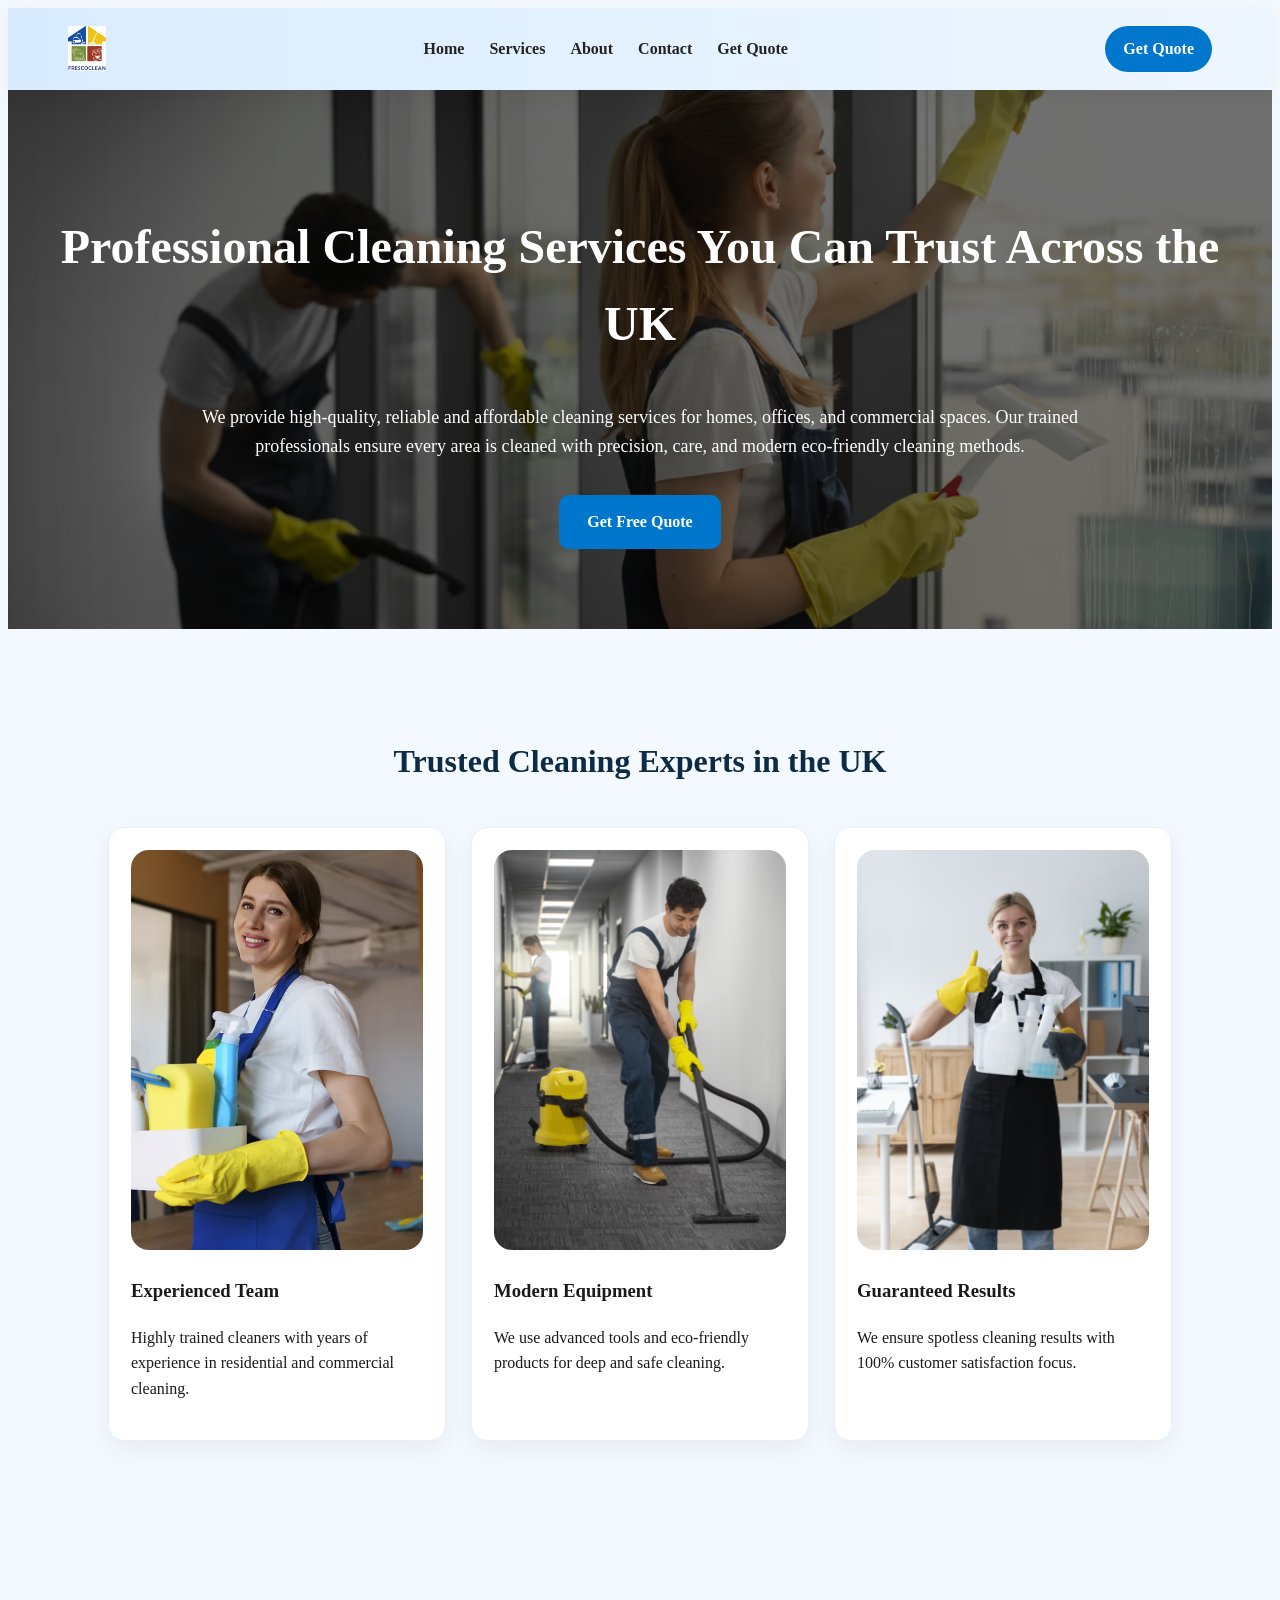
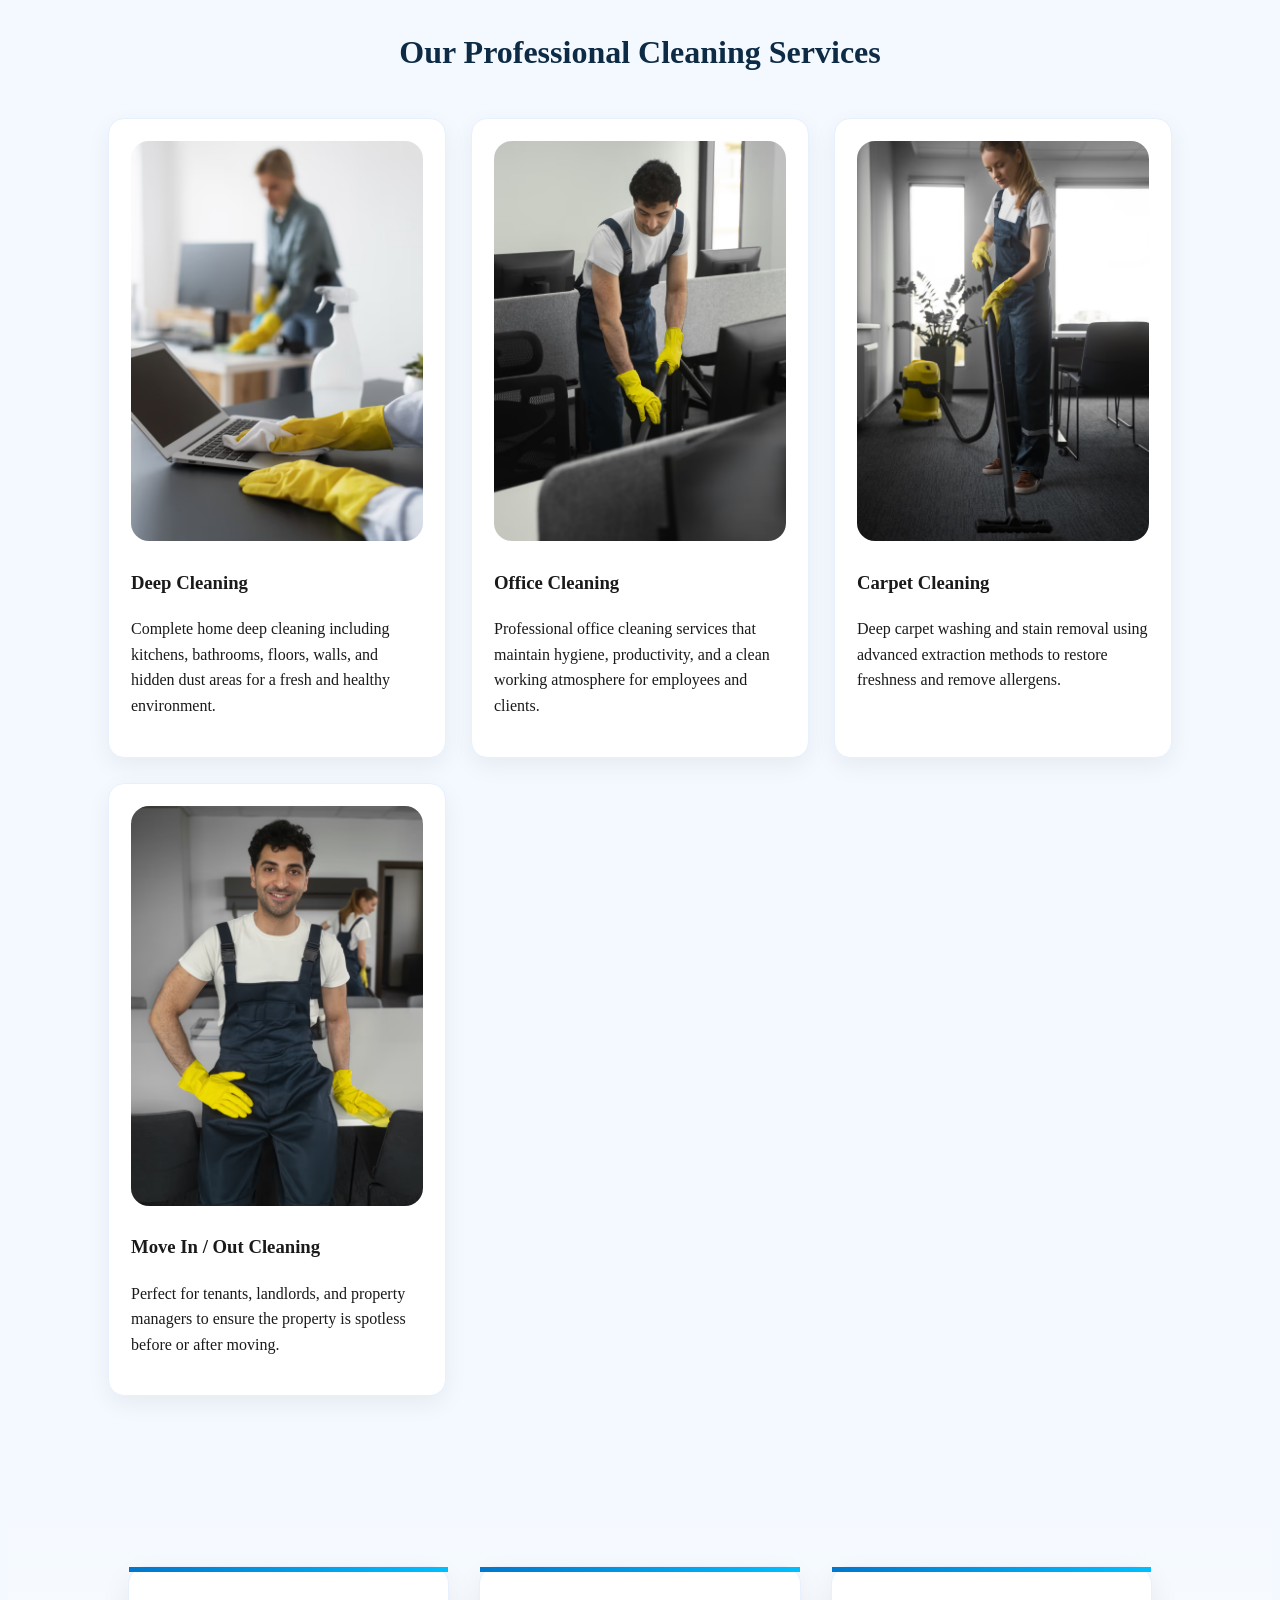
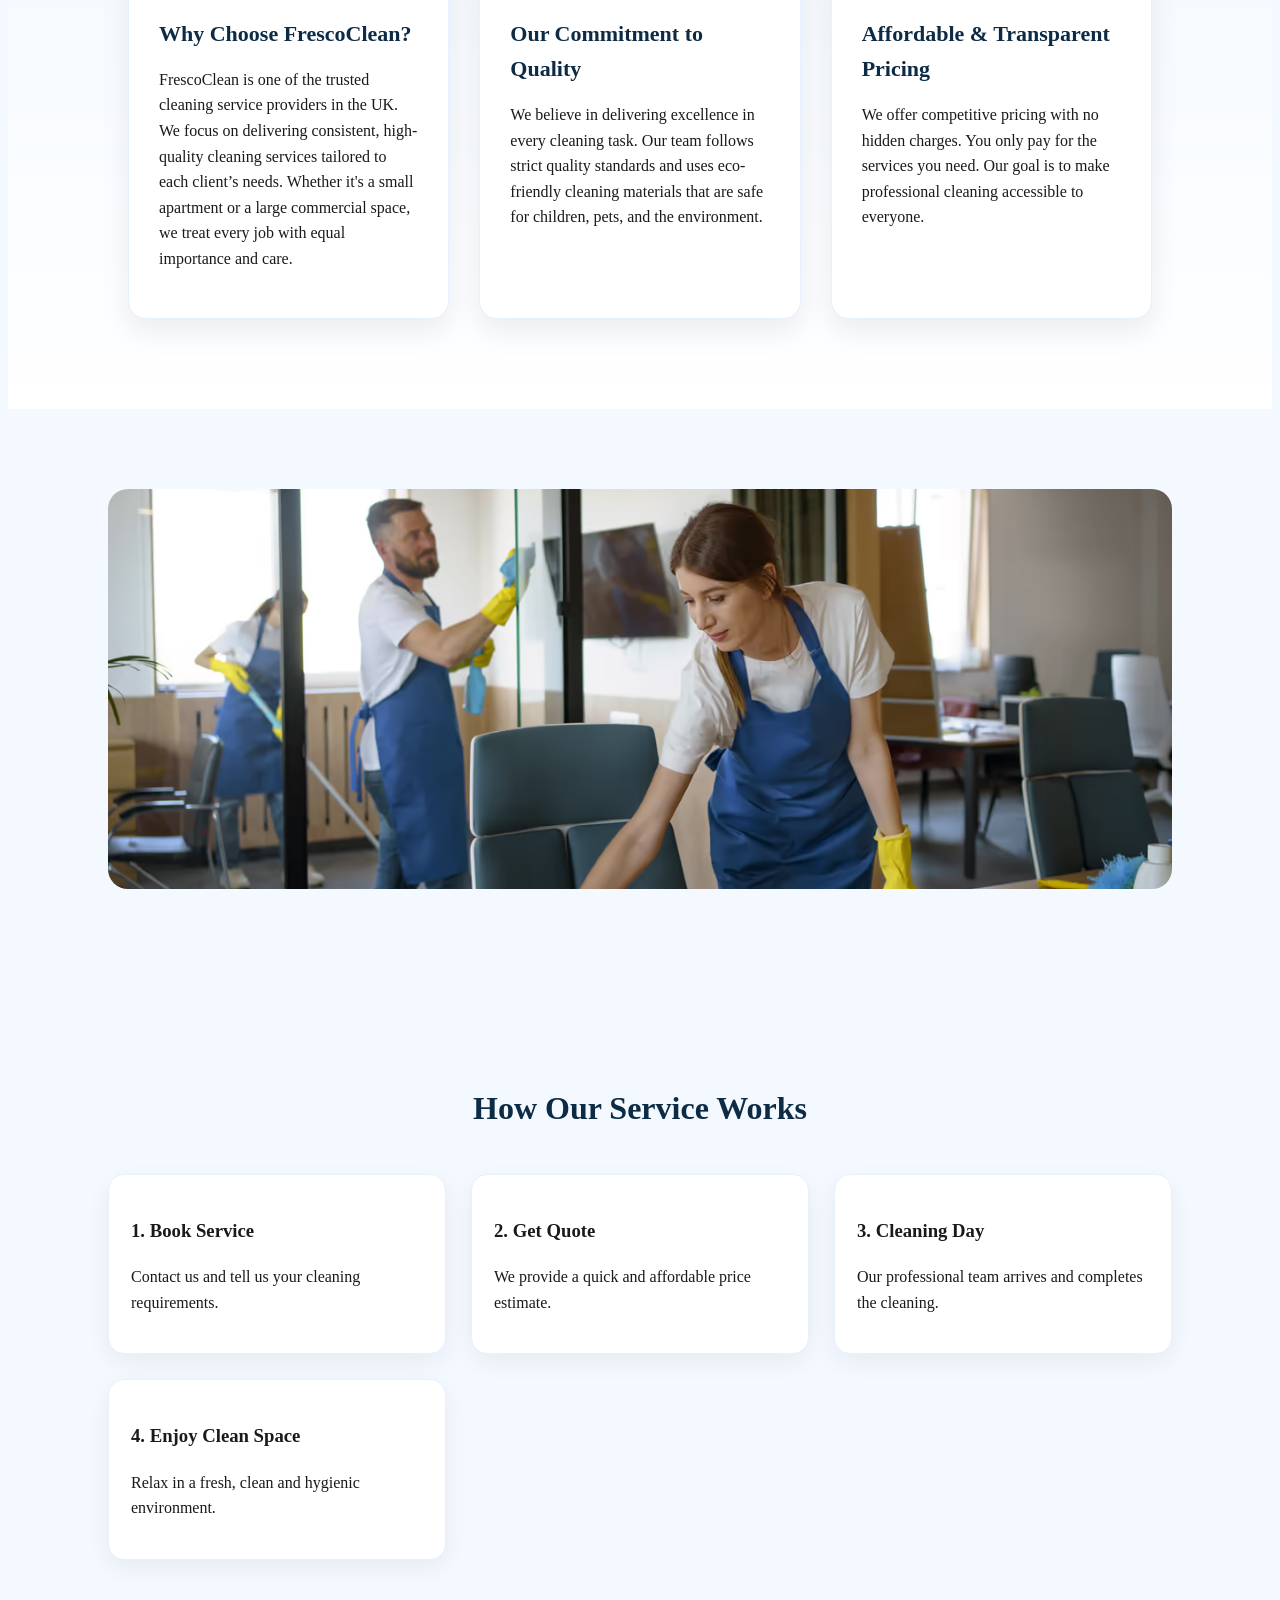
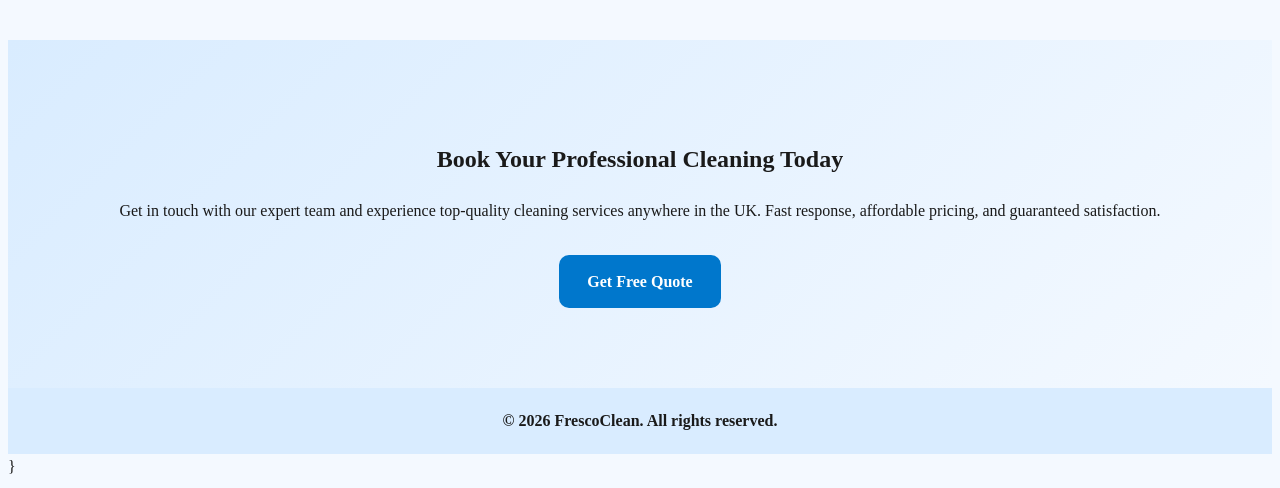
==== commit f83ee1c9: "Update index.html" ====
--- a/index.html
+++ b/index.html
@@ -13,7 +13,7 @@
 
   <!-- LEFT: LOGO -->
   <div class="logo-box">
-    <img src="images/logo.png" alt="logo">
+    <img src="images/logo.avif" alt="logo">
   </div>
 
   <!-- CENTER: NAME -->
